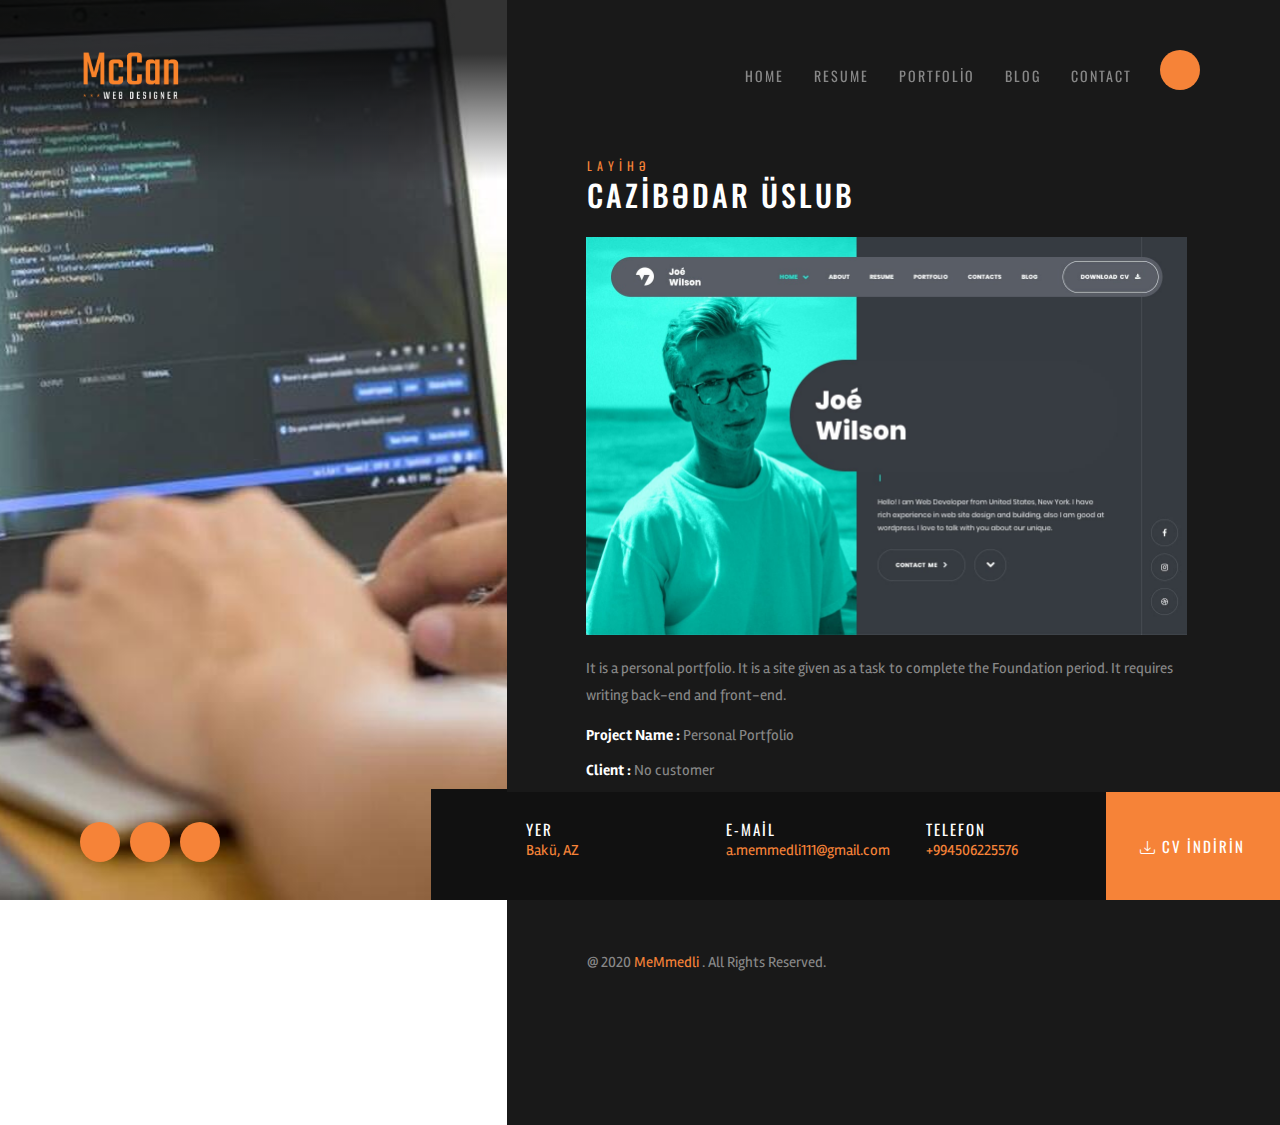
==== projects.html @ 63eaa3af "Personal Portfolio added" ====
<!DOCTYPE html>
<html lang="az">
<head>
    <meta charset="UTF-8">
    <meta http-equiv="X-UA-Compatible" content="IE=edge">
    <meta name="viewport" content="width=device-width, initial-scale=1.0">
    <link rel="preconnect" href="https://fonts.gstatic.com">
    <link href="https://fonts.googleapis.com/css2?family=Rambla:ital,wght@0,400;0,700;1,400;1,700&display=swap" rel="stylesheet">
    <link href="https://fonts.googleapis.com/css2?family=Oswald:wght@200;300;400;500;600;700&family=Rambla:ital,wght@0,400;0,700;1,400;1,700&display=swap" rel="stylesheet">
    <link rel="stylesheet" href="https://cdnjs.cloudflare.com/ajax/libs/font-awesome/5.15.3/css/all.min.css" integrity="sha512-iBBXm8fW90+nuLcSKlbmrPcLa0OT92xO1BIsZ+ywDWZCvqsWgccV3gFoRBv0z+8dLJgyAHIhR35VZc2oM/gI1w==" crossorigin="anonymous" referrerpolicy="no-referrer" />
    <link rel="stylesheet" href="https://cdn.jsdelivr.net/npm/bootstrap-icons@1.5.0/font/bootstrap-icons.css">
    <link rel="stylesheet" href="css/grid.css">
    <link rel="stylesheet" href="css/style.css">
    <title>Document</title>
</head>
<body>
    <div class="container-fluid">
        <!-- Header Start -->
        <header class="header d--grid p--fixed">   
            <div class="header__logo">
                <a href="index.html" class="header__logo__link">
                    <img class="header__logo__img" src="images/logo.png" alt="Logo">
                </a>
            </div>
            <!-- Menu -->
            <nav class="header__nav">
                <ul class="header__nav__list d--flex">
                    <li class="header__nav__list__item">
                        <a class="header__nav__list__item__link p--relative" href="index.html">Home</a>
                    </li>
                    <li class="header__nav__list__item">
                        <a class="header__nav__list__item__link p--relative" href="resume.html">Resume</a>
                    </li>
                    <li class="header__nav__list__item">
                        <a class="header__nav__list__item__link p--relative" href="portfolio.html">Portfolio</a>
                    </li>
                    <li class="header__nav__list__item">
                        <a class="header__nav__list__item__link p--relative" href="blog.html">Blog</a>
                    </li>
                    <li class="header__nav__list__item">
                        <a class="header__nav__list__item__link p--relative" href="contact.html">Contact</a>
                    </li>
                </ul>
            </nav>
        </header>
        <!-- Header End -->
        <div class="responsive__header">
            <nav class="responsive__header__nav">
                <ul class="responsive__header__nav__list">
                    <li class="responsive__header__nav__list__item">
                        <a class="responsive__header__nav__list__item__link activate p--relative" href="index.html">Home</a>
                    </li>
                    <li class="responsive__header__nav__list__item">
                        <a class="responsive__header__nav__list__item__link p--relative" href="resume.html">Resume</a>
                    </li>
                    <li class="responsive__header__nav__list__item">
                        <a class="responsive__header__nav__list__item__link p--relative" href="portfolio.html">Portfolio</a>
                    </li>
                    <li class="responsive__header__nav__list__item">
                        <a class="responsive__header__nav__list__item__link p--relative" href="blog.html">Blog</a>
                    </li>
                    <li class="responsive__header__nav__list__item">
                        <a class="responsive__header__nav__list__item__link p--relative" href="contact.html">Contact</a>
                    </li>
                </ul>
            </nav>
        </div>
        <!-- Toggle -->
        <div class="header__nav__toggle">
            <a href="#">
                <i class="fas fa-bars"></i>
            </a>
        </div>
        <!-- Menu Overlay -->
        <div class="menu-overlay"></div>
        <!-- Social Media -->
        <div class="socials p--fixed">
            <nav class="socials__menu">
                <ul class="socials__menu__list d--flex">
                    <li class="socials__menu__list__item">
                        <a href="https://www.facebook.com/" target="_blank" class="socials__menu__list__item__link">
                            <i class="fab fa-facebook-f"></i>
                        </a>
                    </li>
                    <li class="socials__menu__list__item">
                        <a href="https://twitter.com/" target="_blank" class="socials__menu__list__item__link">
                            <i class="fab fa-twitter"></i>
                        </a>
                    </li>
                    <li class="socials__menu__list__item">
                        <a href="https://www.instagram.com/" target="_blank" class="socials__menu__list__item__link">
                            <i class="fab fa-instagram"></i>
                        </a>
                    </li>
                </ul>
            </nav>
        </div> 
        <!-- Social Media End -->
        <div class="row">
            <div class="col-xl-4 col-sm-12 col-md-12 col-lg-4">
                <!-- Left Side Start -->
                <div class="left-side p--fixed">
                    <div class="left-side__bg__plan">
                        <div class="left-side__bg__plan__img p--absolute"></div>
                        <div class="left-side__bg__overlay p--absolute"></div>
                        <div class="left-side__bg__expand p--fixed">
                            <a href="#">
                                <i class="fas fa-expand"></i>
                            </a>
                        </div>
                    </div>
                </div>
                <!-- Left Side End -->
            </div>
            <div class="col-8 col-sm-12 col-md-12 col-lg-8">
                <!-- RIght Content -->
                <div class="right__content__wrap p--relative">
                    <!-- Portfolio Projects Start -->
                    <div class="project">
                        <h3 class="project__title__small">Layihə</h3>
                        <h2 class="project__title">Cazibədar üslub</h2>
                        <div class="project__content">
                            <div class="container">
                                <div class="project__box">
                                    <div class="project__box__item p--relative">
                                        <div class="project__box__item__image">
                                            <a href="#" class="project__box__item__image__link p--relative">
                                                <img src="images/dark-image.jpg" alt="Project1">
                                            </a>
                                        </div>
                                        <div class="project__box__item__body">
                                            <div class="project__box__item__body__content">
                                                <p class="project__box__item__body__content__desc">It is a personal portfolio. It is a site given as a task to complete the Foundation period. It requires writing back-end and front-end.</p>
                                                <div class="project__box__item__body__list">
                                                    <ul>
                                                        <li class="p--relative">
                                                            <strong>Project Name :</strong>
                                                            Personal Portfolio
                                                        </li>
                                                        <li class="p--relative">
                                                            <strong>Client :</strong>
                                                            No customer
                                                        </li>
                                                        <li class="p--relative">
                                                            <strong>Skills :</strong>
                                                            HTML, CSS, Javascript, PYTHON
                                                        </li>
                                                        <li class="p--relative">
                                                            <strong>Category :</strong>
                                                            Personal
                                                        </li>
                                                    </ul>
                                                </div>
                                            </div>
                                        </div>
                                    </div>
                                </div>
                            </div>
                        </div>
                    </div>
                    <!-- Portfolio Projects End -->
                    <!-- Copyright -->
                    <div class="copyright">
                        <p class="copyright__text">
                            @ 2020
                            <a href="index.html" class="copyright__link">MeMmedli</a>
                            . All Rights Reserved.
                        </p>
                    </div>
                    <!-- Copyright End -->
                </div>
            </div>
        </div>
        <!-- Two Menu -->
        <div class="two__menu__wrapper">
            <h3 class="two__menu__wrapper__title__small">Web Developer</h3>
            <h2 class="two__menu__wrapper__title">Araz Məmmədli</h2>
            <img class="two__menu__wrapper__img" src="images/about.png" alt="About">
            <p class="two__menu__wrapper__text">Hi, My name is Rory McCan. I am a Web Designer, and etiam accumsan scelerisque rhoncus. Nulla quis laoreet velit. Pelteqle quisu velleopha retra congue.</p>
            <a href="#" class="btn">Hire Me</a>
            <div class="seperator"></div>
            <h3 class="two__menu__wrapper__title__small">@arazmemmedli</h3>
            <h2 class="two__menu__wrapper__title">İnstagram</h2>
            <div class="two__menu__wrapper__content">
                <div class="two__menu__wrapper__content__item">
                    <a href="#">
                        <img src="images/01 (1).jpg" alt="Images01">
                    </a>
                    <a href="#">
                        <img src="images/02 (1).jpg" alt="Images02">
                    </a>
                    <a href="#">
                        <img src="images/03 (1).jpg" alt="Images03">
                    </a>
                    <a href="#">
                        <img src="images/04 (1).jpg" alt="Images04">
                    </a>
                    <a href="#">
                        <img src="images/06 (1).jpg" alt="Images05">
                    </a>
                    <a href="#">
                        <img src="images/06 (1).jpg" alt="Images06">
                    </a>
                </div>
            </div>
        </div>
        <!-- My Info -->
        <div class="my-info p--fixed">
            <div class="my-info__box d--flex">
                <div class="my-info__box__item">
                    <h6>Yer</h6>
                    <p>Bakü, AZ</p>
                </div>
                <div class="my-info__box__item">
                    <h6>E-Mail</h6>
                    <p>a.memmedli111@gmail.com</p>
                </div>
                <div class="my-info__box__item">
                    <h6>Telefon</h6>
                    <p>+994506225576</p>
                </div>
                <button type="submit" class="my-info__box__btn">
                    <span><i class="bi bi-download"></i></span>
                    CV İndirin
                </button>
            </div>
        </div>
        <!-- My Info End -->
    </div>
    <script src="js/app.js"></script>
</body>
</html>
---- css/grid.css ----
/*!
 * Bootstrap Grid v4.0.0 (https://getbootstrap.com)
 * Copyright 2011-2018 The Bootstrap Authors
 * Copyright 2011-2018 Twitter, Inc.
 * Licensed under MIT (https://github.com/twbs/bootstrap/blob/master/LICENSE)
 */
@-ms-viewport {
  width: device-width;
}

html {
  box-sizing: border-box;
  -ms-overflow-style: scrollbar;
}

*,
*::before,
*::after {
  box-sizing: inherit;
}

.container {
  width: 100%;
  padding-right: 15px;
  padding-left: 15px;
  margin-right: auto;
  margin-left: auto;
}

@media (min-width: 576px) {
  .container {
    max-width: 540px;
  }
}

@media (min-width: 768px) {
  .container {
    max-width: 720px;
  }
}

@media (min-width: 992px) {
  .container {
    max-width: 960px;
  }
}

@media (min-width: 1200px) {
  .container {
    max-width: 1140px;
  }
}

.container-fluid {
  width: 100%;
  padding-right: 15px;
  padding-left: 15px;
  margin-right: auto;
  margin-left: auto;
}

.row {
  display: -webkit-box;
  display: -ms-flexbox;
  display: flex;
  -ms-flex-wrap: wrap;
  flex-wrap: wrap;
  margin-right: -15px;
  margin-left: -15px;
}

.no-gutters {
  margin-right: 0;
  margin-left: 0;
}

.no-gutters > .col,
.no-gutters > [class*="col-"] {
  padding-right: 0;
  padding-left: 0;
}

.col-1, .col-2, .col-3, .col-4, .col-5, .col-6, .col-7, .col-8, .col-9, .col-10, .col-11, .col-12, .col,
.col-auto, .col-sm-1, .col-sm-2, .col-sm-3, .col-sm-4, .col-sm-5, .col-sm-6, .col-sm-7, .col-sm-8, .col-sm-9, .col-sm-10, .col-sm-11, .col-sm-12, .col-sm,
.col-sm-auto, .col-md-1, .col-md-2, .col-md-3, .col-md-4, .col-md-5, .col-md-6, .col-md-7, .col-md-8, .col-md-9, .col-md-10, .col-md-11, .col-md-12, .col-md,
.col-md-auto, .col-lg-1, .col-lg-2, .col-lg-3, .col-lg-4, .col-lg-5, .col-lg-6, .col-lg-7, .col-lg-8, .col-lg-9, .col-lg-10, .col-lg-11, .col-lg-12, .col-lg,
.col-lg-auto, .col-xl-1, .col-xl-2, .col-xl-3, .col-xl-4, .col-xl-5, .col-xl-6, .col-xl-7, .col-xl-8, .col-xl-9, .col-xl-10, .col-xl-11, .col-xl-12, .col-xl,
.col-xl-auto {
  position: relative;
  width: 100%;
  min-height: 1px;
  padding-right: 15px;
  padding-left: 15px;
}

.col {
  -ms-flex-preferred-size: 0;
  flex-basis: 0;
  -webkit-box-flex: 1;
  -ms-flex-positive: 1;
  flex-grow: 1;
  max-width: 100%;
}

.col-auto {
  -webkit-box-flex: 0;
  -ms-flex: 0 0 auto;
  flex: 0 0 auto;
  width: auto;
  max-width: none;
}

.col-1 {
  -webkit-box-flex: 0;
  -ms-flex: 0 0 8.333333%;
  flex: 0 0 8.333333%;
  max-width: 8.333333%;
}

.col-2 {
  -webkit-box-flex: 0;
  -ms-flex: 0 0 16.666667%;
  flex: 0 0 16.666667%;
  max-width: 16.666667%;
}

.col-3 {
  -webkit-box-flex: 0;
  -ms-flex: 0 0 25%;
  flex: 0 0 25%;
  max-width: 25%;
}

.col-4 {
  -webkit-box-flex: 0;
  -ms-flex: 0 0 33.333333%;
  flex: 0 0 33.333333%;
  max-width: 33.333333%;
}

.col-5 {
  -webkit-box-flex: 0;
  -ms-flex: 0 0 41.666667%;
  flex: 0 0 41.666667%;
  max-width: 41.666667%;
}

.col-6 {
  -webkit-box-flex: 0;
  -ms-flex: 0 0 50%;
  flex: 0 0 50%;
  max-width: 50%;
}

.col-7 {
  -webkit-box-flex: 0;
  -ms-flex: 0 0 58.333333%;
  flex: 0 0 58.333333%;
  max-width: 58.333333%;
}

.col-8 {
  -webkit-box-flex: 0;
  -ms-flex: 0 0 66.666667%;
  flex: 0 0 66.666667%;
  max-width: 66.666667%;
}

.col-9 {
  -webkit-box-flex: 0;
  -ms-flex: 0 0 75%;
  flex: 0 0 75%;
  max-width: 75%;
}

.col-10 {
  -webkit-box-flex: 0;
  -ms-flex: 0 0 83.333333%;
  flex: 0 0 83.333333%;
  max-width: 83.333333%;
}

.col-11 {
  -webkit-box-flex: 0;
  -ms-flex: 0 0 91.666667%;
  flex: 0 0 91.666667%;
  max-width: 91.666667%;
}

.col-12 {
  -webkit-box-flex: 0;
  -ms-flex: 0 0 100%;
  flex: 0 0 100%;
  max-width: 100%;
}

.order-first {
  -webkit-box-ordinal-group: 0;
  -ms-flex-order: -1;
  order: -1;
}

.order-last {
  -webkit-box-ordinal-group: 14;
  -ms-flex-order: 13;
  order: 13;
}

.order-0 {
  -webkit-box-ordinal-group: 1;
  -ms-flex-order: 0;
  order: 0;
}

.order-1 {
  -webkit-box-ordinal-group: 2;
  -ms-flex-order: 1;
  order: 1;
}

.order-2 {
  -webkit-box-ordinal-group: 3;
  -ms-flex-order: 2;
  order: 2;
}

.order-3 {
  -webkit-box-ordinal-group: 4;
  -ms-flex-order: 3;
  order: 3;
}

.order-4 {
  -webkit-box-ordinal-group: 5;
  -ms-flex-order: 4;
  order: 4;
}

.order-5 {
  -webkit-box-ordinal-group: 6;
  -ms-flex-order: 5;
  order: 5;
}

.order-6 {
  -webkit-box-ordinal-group: 7;
  -ms-flex-order: 6;
  order: 6;
}

.order-7 {
  -webkit-box-ordinal-group: 8;
  -ms-flex-order: 7;
  order: 7;
}

.order-8 {
  -webkit-box-ordinal-group: 9;
  -ms-flex-order: 8;
  order: 8;
}

.order-9 {
  -webkit-box-ordinal-group: 10;
  -ms-flex-order: 9;
  order: 9;
}

.order-10 {
  -webkit-box-ordinal-group: 11;
  -ms-flex-order: 10;
  order: 10;
}

.order-11 {
  -webkit-box-ordinal-group: 12;
  -ms-flex-order: 11;
  order: 11;
}

.order-12 {
  -webkit-box-ordinal-group: 13;
  -ms-flex-order: 12;
  order: 12;
}

.offset-1 {
  margin-left: 8.333333%;
}

.offset-2 {
  margin-left: 16.666667%;
}

.offset-3 {
  margin-left: 25%;
}

.offset-4 {
  margin-left: 33.333333%;
}

.offset-5 {
  margin-left: 41.666667%;
}

.offset-6 {
  margin-left: 50%;
}

.offset-7 {
  margin-left: 58.333333%;
}

.offset-8 {
  margin-left: 66.666667%;
}

.offset-9 {
  margin-left: 75%;
}

.offset-10 {
  margin-left: 83.333333%;
}

.offset-11 {
  margin-left: 91.666667%;
}

@media (min-width: 576px) {
  .col-sm {
    -ms-flex-preferred-size: 0;
    flex-basis: 0;
    -webkit-box-flex: 1;
    -ms-flex-positive: 1;
    flex-grow: 1;
    max-width: 100%;
  }
  .col-sm-auto {
    -webkit-box-flex: 0;
    -ms-flex: 0 0 auto;
    flex: 0 0 auto;
    width: auto;
    max-width: none;
  }
  .col-sm-1 {
    -webkit-box-flex: 0;
    -ms-flex: 0 0 8.333333%;
    flex: 0 0 8.333333%;
    max-width: 8.333333%;
  }
  .col-sm-2 {
    -webkit-box-flex: 0;
    -ms-flex: 0 0 16.666667%;
    flex: 0 0 16.666667%;
    max-width: 16.666667%;
  }
  .col-sm-3 {
    -webkit-box-flex: 0;
    -ms-flex: 0 0 25%;
    flex: 0 0 25%;
    max-width: 25%;
  }
  .col-sm-4 {
    -webkit-box-flex: 0;
    -ms-flex: 0 0 33.333333%;
    flex: 0 0 33.333333%;
    max-width: 33.333333%;
  }
  .col-sm-5 {
    -webkit-box-flex: 0;
    -ms-flex: 0 0 41.666667%;
    flex: 0 0 41.666667%;
    max-width: 41.666667%;
  }
  .col-sm-6 {
    -webkit-box-flex: 0;
    -ms-flex: 0 0 50%;
    flex: 0 0 50%;
    max-width: 50%;
  }
  .col-sm-7 {
    -webkit-box-flex: 0;
    -ms-flex: 0 0 58.333333%;
    flex: 0 0 58.333333%;
    max-width: 58.333333%;
  }
  .col-sm-8 {
    -webkit-box-flex: 0;
    -ms-flex: 0 0 66.666667%;
    flex: 0 0 66.666667%;
    max-width: 66.666667%;
  }
  .col-sm-9 {
    -webkit-box-flex: 0;
    -ms-flex: 0 0 75%;
    flex: 0 0 75%;
    max-width: 75%;
  }
  .col-sm-10 {
    -webkit-box-flex: 0;
    -ms-flex: 0 0 83.333333%;
    flex: 0 0 83.333333%;
    max-width: 83.333333%;
  }
  .col-sm-11 {
    -webkit-box-flex: 0;
    -ms-flex: 0 0 91.666667%;
    flex: 0 0 91.666667%;
    max-width: 91.666667%;
  }
  .col-sm-12 {
    -webkit-box-flex: 0;
    -ms-flex: 0 0 100%;
    flex: 0 0 100%;
    max-width: 100%;
  }
  .order-sm-first {
    -webkit-box-ordinal-group: 0;
    -ms-flex-order: -1;
    order: -1;
  }
  .order-sm-last {
    -webkit-box-ordinal-group: 14;
    -ms-flex-order: 13;
    order: 13;
  }
  .order-sm-0 {
    -webkit-box-ordinal-group: 1;
    -ms-flex-order: 0;
    order: 0;
  }
  .order-sm-1 {
    -webkit-box-ordinal-group: 2;
    -ms-flex-order: 1;
    order: 1;
  }
  .order-sm-2 {
    -webkit-box-ordinal-group: 3;
    -ms-flex-order: 2;
    order: 2;
  }
  .order-sm-3 {
    -webkit-box-ordinal-group: 4;
    -ms-flex-order: 3;
    order: 3;
  }
  .order-sm-4 {
    -webkit-box-ordinal-group: 5;
    -ms-flex-order: 4;
    order: 4;
  }
  .order-sm-5 {
    -webkit-box-ordinal-group: 6;
    -ms-flex-order: 5;
    order: 5;
  }
  .order-sm-6 {
    -webkit-box-ordinal-group: 7;
    -ms-flex-order: 6;
    order: 6;
  }
  .order-sm-7 {
    -webkit-box-ordinal-group: 8;
    -ms-flex-order: 7;
    order: 7;
  }
  .order-sm-8 {
    -webkit-box-ordinal-group: 9;
    -ms-flex-order: 8;
    order: 8;
  }
  .order-sm-9 {
    -webkit-box-ordinal-group: 10;
    -ms-flex-order: 9;
    order: 9;
  }
  .order-sm-10 {
    -webkit-box-ordinal-group: 11;
    -ms-flex-order: 10;
    order: 10;
  }
  .order-sm-11 {
    -webkit-box-ordinal-group: 12;
    -ms-flex-order: 11;
    order: 11;
  }
  .order-sm-12 {
    -webkit-box-ordinal-group: 13;
    -ms-flex-order: 12;
    order: 12;
  }
  .offset-sm-0 {
    margin-left: 0;
  }
  .offset-sm-1 {
    margin-left: 8.333333%;
  }
  .offset-sm-2 {
    margin-left: 16.666667%;
  }
  .offset-sm-3 {
    margin-left: 25%;
  }
  .offset-sm-4 {
    margin-left: 33.333333%;
  }
  .offset-sm-5 {
    margin-left: 41.666667%;
  }
  .offset-sm-6 {
    margin-left: 50%;
  }
  .offset-sm-7 {
    margin-left: 58.333333%;
  }
  .offset-sm-8 {
    margin-left: 66.666667%;
  }
  .offset-sm-9 {
    margin-left: 75%;
  }
  .offset-sm-10 {
    margin-left: 83.333333%;
  }
  .offset-sm-11 {
    margin-left: 91.666667%;
  }
}

@media (min-width: 768px) {
  .col-md {
    -ms-flex-preferred-size: 0;
    flex-basis: 0;
    -webkit-box-flex: 1;
    -ms-flex-positive: 1;
    flex-grow: 1;
    max-width: 100%;
  }
  .col-md-auto {
    -webkit-box-flex: 0;
    -ms-flex: 0 0 auto;
    flex: 0 0 auto;
    width: auto;
    max-width: none;
  }
  .col-md-1 {
    -webkit-box-flex: 0;
    -ms-flex: 0 0 8.333333%;
    flex: 0 0 8.333333%;
    max-width: 8.333333%;
  }
  .col-md-2 {
    -webkit-box-flex: 0;
    -ms-flex: 0 0 16.666667%;
    flex: 0 0 16.666667%;
    max-width: 16.666667%;
  }
  .col-md-3 {
    -webkit-box-flex: 0;
    -ms-flex: 0 0 25%;
    flex: 0 0 25%;
    max-width: 25%;
  }
  .col-md-4 {
    -webkit-box-flex: 0;
    -ms-flex: 0 0 33.333333%;
    flex: 0 0 33.333333%;
    max-width: 33.333333%;
  }
  .col-md-5 {
    -webkit-box-flex: 0;
    -ms-flex: 0 0 41.666667%;
    flex: 0 0 41.666667%;
    max-width: 41.666667%;
  }
  .col-md-6 {
    -webkit-box-flex: 0;
    -ms-flex: 0 0 50%;
    flex: 0 0 50%;
    max-width: 50%;
  }
  .col-md-7 {
    -webkit-box-flex: 0;
    -ms-flex: 0 0 58.333333%;
    flex: 0 0 58.333333%;
    max-width: 58.333333%;
  }
  .col-md-8 {
    -webkit-box-flex: 0;
    -ms-flex: 0 0 66.666667%;
    flex: 0 0 66.666667%;
    max-width: 66.666667%;
  }
  .col-md-9 {
    -webkit-box-flex: 0;
    -ms-flex: 0 0 75%;
    flex: 0 0 75%;
    max-width: 75%;
  }
  .col-md-10 {
    -webkit-box-flex: 0;
    -ms-flex: 0 0 83.333333%;
    flex: 0 0 83.333333%;
    max-width: 83.333333%;
  }
  .col-md-11 {
    -webkit-box-flex: 0;
    -ms-flex: 0 0 91.666667%;
    flex: 0 0 91.666667%;
    max-width: 91.666667%;
  }
  .col-md-12 {
    -webkit-box-flex: 0;
    -ms-flex: 0 0 100%;
    flex: 0 0 100%;
    max-width: 100%;
  }
  .order-md-first {
    -webkit-box-ordinal-group: 0;
    -ms-flex-order: -1;
    order: -1;
  }
  .order-md-last {
    -webkit-box-ordinal-group: 14;
    -ms-flex-order: 13;
    order: 13;
  }
  .order-md-0 {
    -webkit-box-ordinal-group: 1;
    -ms-flex-order: 0;
    order: 0;
  }
  .order-md-1 {
    -webkit-box-ordinal-group: 2;
    -ms-flex-order: 1;
    order: 1;
  }
  .order-md-2 {
    -webkit-box-ordinal-group: 3;
    -ms-flex-order: 2;
    order: 2;
  }
  .order-md-3 {
    -webkit-box-ordinal-group: 4;
    -ms-flex-order: 3;
    order: 3;
  }
  .order-md-4 {
    -webkit-box-ordinal-group: 5;
    -ms-flex-order: 4;
    order: 4;
  }
  .order-md-5 {
    -webkit-box-ordinal-group: 6;
    -ms-flex-order: 5;
    order: 5;
  }
  .order-md-6 {
    -webkit-box-ordinal-group: 7;
    -ms-flex-order: 6;
    order: 6;
  }
  .order-md-7 {
    -webkit-box-ordinal-group: 8;
    -ms-flex-order: 7;
    order: 7;
  }
  .order-md-8 {
    -webkit-box-ordinal-group: 9;
    -ms-flex-order: 8;
    order: 8;
  }
  .order-md-9 {
    -webkit-box-ordinal-group: 10;
    -ms-flex-order: 9;
    order: 9;
  }
  .order-md-10 {
    -webkit-box-ordinal-group: 11;
    -ms-flex-order: 10;
    order: 10;
  }
  .order-md-11 {
    -webkit-box-ordinal-group: 12;
    -ms-flex-order: 11;
    order: 11;
  }
  .order-md-12 {
    -webkit-box-ordinal-group: 13;
    -ms-flex-order: 12;
    order: 12;
  }
  .offset-md-0 {
    margin-left: 0;
  }
  .offset-md-1 {
    margin-left: 8.333333%;
  }
  .offset-md-2 {
    margin-left: 16.666667%;
  }
  .offset-md-3 {
    margin-left: 25%;
  }
  .offset-md-4 {
    margin-left: 33.333333%;
  }
  .offset-md-5 {
    margin-left: 41.666667%;
  }
  .offset-md-6 {
    margin-left: 50%;
  }
  .offset-md-7 {
    margin-left: 58.333333%;
  }
  .offset-md-8 {
    margin-left: 66.666667%;
  }
  .offset-md-9 {
    margin-left: 75%;
  }
  .offset-md-10 {
    margin-left: 83.333333%;
  }
  .offset-md-11 {
    margin-left: 91.666667%;
  }
}

@media (min-width: 992px) {
  .col-lg {
    -ms-flex-preferred-size: 0;
    flex-basis: 0;
    -webkit-box-flex: 1;
    -ms-flex-positive: 1;
    flex-grow: 1;
    max-width: 100%;
  }
  .col-lg-auto {
    -webkit-box-flex: 0;
    -ms-flex: 0 0 auto;
    flex: 0 0 auto;
    width: auto;
    max-width: none;
  }
  .col-lg-1 {
    -webkit-box-flex: 0;
    -ms-flex: 0 0 8.333333%;
    flex: 0 0 8.333333%;
    max-width: 8.333333%;
  }
  .col-lg-2 {
    -webkit-box-flex: 0;
    -ms-flex: 0 0 16.666667%;
    flex: 0 0 16.666667%;
    max-width: 16.666667%;
  }
  .col-lg-3 {
    -webkit-box-flex: 0;
    -ms-flex: 0 0 25%;
    flex: 0 0 25%;
    max-width: 25%;
  }
  .col-lg-4 {
    -webkit-box-flex: 0;
    -ms-flex: 0 0 33.333333%;
    flex: 0 0 33.333333%;
    max-width: 33.333333%;
  }
  .col-lg-5 {
    -webkit-box-flex: 0;
    -ms-flex: 0 0 41.666667%;
    flex: 0 0 41.666667%;
    max-width: 41.666667%;
  }
  .col-lg-6 {
    -webkit-box-flex: 0;
    -ms-flex: 0 0 50%;
    flex: 0 0 50%;
    max-width: 50%;
  }
  .col-lg-7 {
    -webkit-box-flex: 0;
    -ms-flex: 0 0 58.333333%;
    flex: 0 0 58.333333%;
    max-width: 58.333333%;
  }
  .col-lg-8 {
    -webkit-box-flex: 0;
    -ms-flex: 0 0 66.666667%;
    flex: 0 0 66.666667%;
    max-width: 66.666667%;
  }
  .col-lg-9 {
    -webkit-box-flex: 0;
    -ms-flex: 0 0 75%;
    flex: 0 0 75%;
    max-width: 75%;
  }
  .col-lg-10 {
    -webkit-box-flex: 0;
    -ms-flex: 0 0 83.333333%;
    flex: 0 0 83.333333%;
    max-width: 83.333333%;
  }
  .col-lg-11 {
    -webkit-box-flex: 0;
    -ms-flex: 0 0 91.666667%;
    flex: 0 0 91.666667%;
    max-width: 91.666667%;
  }
  .col-lg-12 {
    -webkit-box-flex: 0;
    -ms-flex: 0 0 100%;
    flex: 0 0 100%;
    max-width: 100%;
  }
  .order-lg-first {
    -webkit-box-ordinal-group: 0;
    -ms-flex-order: -1;
    order: -1;
  }
  .order-lg-last {
    -webkit-box-ordinal-group: 14;
    -ms-flex-order: 13;
    order: 13;
  }
  .order-lg-0 {
    -webkit-box-ordinal-group: 1;
    -ms-flex-order: 0;
    order: 0;
  }
  .order-lg-1 {
    -webkit-box-ordinal-group: 2;
    -ms-flex-order: 1;
    order: 1;
  }
  .order-lg-2 {
    -webkit-box-ordinal-group: 3;
    -ms-flex-order: 2;
    order: 2;
  }
  .order-lg-3 {
    -webkit-box-ordinal-group: 4;
    -ms-flex-order: 3;
    order: 3;
  }
  .order-lg-4 {
    -webkit-box-ordinal-group: 5;
    -ms-flex-order: 4;
    order: 4;
  }
  .order-lg-5 {
    -webkit-box-ordinal-group: 6;
    -ms-flex-order: 5;
    order: 5;
  }
  .order-lg-6 {
    -webkit-box-ordinal-group: 7;
    -ms-flex-order: 6;
    order: 6;
  }
  .order-lg-7 {
    -webkit-box-ordinal-group: 8;
    -ms-flex-order: 7;
    order: 7;
  }
  .order-lg-8 {
    -webkit-box-ordinal-group: 9;
    -ms-flex-order: 8;
    order: 8;
  }
  .order-lg-9 {
    -webkit-box-ordinal-group: 10;
    -ms-flex-order: 9;
    order: 9;
  }
  .order-lg-10 {
    -webkit-box-ordinal-group: 11;
    -ms-flex-order: 10;
    order: 10;
  }
  .order-lg-11 {
    -webkit-box-ordinal-group: 12;
    -ms-flex-order: 11;
    order: 11;
  }
  .order-lg-12 {
    -webkit-box-ordinal-group: 13;
    -ms-flex-order: 12;
    order: 12;
  }
  .offset-lg-0 {
    margin-left: 0;
  }
  .offset-lg-1 {
    margin-left: 8.333333%;
  }
  .offset-lg-2 {
    margin-left: 16.666667%;
  }
  .offset-lg-3 {
    margin-left: 25%;
  }
  .offset-lg-4 {
    margin-left: 33.333333%;
  }
  .offset-lg-5 {
    margin-left: 41.666667%;
  }
  .offset-lg-6 {
    margin-left: 50%;
  }
  .offset-lg-7 {
    margin-left: 58.333333%;
  }
  .offset-lg-8 {
    margin-left: 66.666667%;
  }
  .offset-lg-9 {
    margin-left: 75%;
  }
  .offset-lg-10 {
    margin-left: 83.333333%;
  }
  .offset-lg-11 {
    margin-left: 91.666667%;
  }
}

@media (min-width: 1200px) {
  .col-xl {
    -ms-flex-preferred-size: 0;
    flex-basis: 0;
    -webkit-box-flex: 1;
    -ms-flex-positive: 1;
    flex-grow: 1;
    max-width: 100%;
  }
  .col-xl-auto {
    -webkit-box-flex: 0;
    -ms-flex: 0 0 auto;
    flex: 0 0 auto;
    width: auto;
    max-width: none;
  }
  .col-xl-1 {
    -webkit-box-flex: 0;
    -ms-flex: 0 0 8.333333%;
    flex: 0 0 8.333333%;
    max-width: 8.333333%;
  }
  .col-xl-2 {
    -webkit-box-flex: 0;
    -ms-flex: 0 0 16.666667%;
    flex: 0 0 16.666667%;
    max-width: 16.666667%;
  }
  .col-xl-3 {
    -webkit-box-flex: 0;
    -ms-flex: 0 0 25%;
    flex: 0 0 25%;
    max-width: 25%;
  }
  .col-xl-4 {
    -webkit-box-flex: 0;
    -ms-flex: 0 0 33.333333%;
    flex: 0 0 33.333333%;
    max-width: 33.333333%;
  }
  .col-xl-5 {
    -webkit-box-flex: 0;
    -ms-flex: 0 0 41.666667%;
    flex: 0 0 41.666667%;
    max-width: 41.666667%;
  }
  .col-xl-6 {
    -webkit-box-flex: 0;
    -ms-flex: 0 0 50%;
    flex: 0 0 50%;
    max-width: 50%;
  }
  .col-xl-7 {
    -webkit-box-flex: 0;
    -ms-flex: 0 0 58.333333%;
    flex: 0 0 58.333333%;
    max-width: 58.333333%;
  }
  .col-xl-8 {
    -webkit-box-flex: 0;
    -ms-flex: 0 0 66.666667%;
    flex: 0 0 66.666667%;
    max-width: 66.666667%;
  }
  .col-xl-9 {
    -webkit-box-flex: 0;
    -ms-flex: 0 0 75%;
    flex: 0 0 75%;
    max-width: 75%;
  }
  .col-xl-10 {
    -webkit-box-flex: 0;
    -ms-flex: 0 0 83.333333%;
    flex: 0 0 83.333333%;
    max-width: 83.333333%;
  }
  .col-xl-11 {
    -webkit-box-flex: 0;
    -ms-flex: 0 0 91.666667%;
    flex: 0 0 91.666667%;
    max-width: 91.666667%;
  }
  .col-xl-12 {
    -webkit-box-flex: 0;
    -ms-flex: 0 0 100%;
    flex: 0 0 100%;
    max-width: 100%;
  }
  .order-xl-first {
    -webkit-box-ordinal-group: 0;
    -ms-flex-order: -1;
    order: -1;
  }
  .order-xl-last {
    -webkit-box-ordinal-group: 14;
    -ms-flex-order: 13;
    order: 13;
  }
  .order-xl-0 {
    -webkit-box-ordinal-group: 1;
    -ms-flex-order: 0;
    order: 0;
  }
  .order-xl-1 {
    -webkit-box-ordinal-group: 2;
    -ms-flex-order: 1;
    order: 1;
  }
  .order-xl-2 {
    -webkit-box-ordinal-group: 3;
    -ms-flex-order: 2;
    order: 2;
  }
  .order-xl-3 {
    -webkit-box-ordinal-group: 4;
    -ms-flex-order: 3;
    order: 3;
  }
  .order-xl-4 {
    -webkit-box-ordinal-group: 5;
    -ms-flex-order: 4;
    order: 4;
  }
  .order-xl-5 {
    -webkit-box-ordinal-group: 6;
    -ms-flex-order: 5;
    order: 5;
  }
  .order-xl-6 {
    -webkit-box-ordinal-group: 7;
    -ms-flex-order: 6;
    order: 6;
  }
  .order-xl-7 {
    -webkit-box-ordinal-group: 8;
    -ms-flex-order: 7;
    order: 7;
  }
  .order-xl-8 {
    -webkit-box-ordinal-group: 9;
    -ms-flex-order: 8;
    order: 8;
  }
  .order-xl-9 {
    -webkit-box-ordinal-group: 10;
    -ms-flex-order: 9;
    order: 9;
  }
  .order-xl-10 {
    -webkit-box-ordinal-group: 11;
    -ms-flex-order: 10;
    order: 10;
  }
  .order-xl-11 {
    -webkit-box-ordinal-group: 12;
    -ms-flex-order: 11;
    order: 11;
  }
  .order-xl-12 {
    -webkit-box-ordinal-group: 13;
    -ms-flex-order: 12;
    order: 12;
  }
  .offset-xl-0 {
    margin-left: 0;
  }
  .offset-xl-1 {
    margin-left: 8.333333%;
  }
  .offset-xl-2 {
    margin-left: 16.666667%;
  }
  .offset-xl-3 {
    margin-left: 25%;
  }
  .offset-xl-4 {
    margin-left: 33.333333%;
  }
  .offset-xl-5 {
    margin-left: 41.666667%;
  }
  .offset-xl-6 {
    margin-left: 50%;
  }
  .offset-xl-7 {
    margin-left: 58.333333%;
  }
  .offset-xl-8 {
    margin-left: 66.666667%;
  }
  .offset-xl-9 {
    margin-left: 75%;
  }
  .offset-xl-10 {
    margin-left: 83.333333%;
  }
  .offset-xl-11 {
    margin-left: 91.666667%;
  }
}

.d-none {
  display: none !important;
}

.d-inline {
  display: inline !important;
}

.d-inline-block {
  display: inline-block !important;
}

.d-block {
  display: block !important;
}

.d-table {
  display: table !important;
}

.d-table-row {
  display: table-row !important;
}

.d-table-cell {
  display: table-cell !important;
}

.d-flex {
  display: -webkit-box !important;
  display: -ms-flexbox !important;
  display: flex !important;
}

.d-inline-flex {
  display: -webkit-inline-box !important;
  display: -ms-inline-flexbox !important;
  display: inline-flex !important;
}

@media (min-width: 576px) {
  .d-sm-none {
    display: none !important;
  }
  .d-sm-inline {
    display: inline !important;
  }
  .d-sm-inline-block {
    display: inline-block !important;
  }
  .d-sm-block {
    display: block !important;
  }
  .d-sm-table {
    display: table !important;
  }
  .d-sm-table-row {
    display: table-row !important;
  }
  .d-sm-table-cell {
    display: table-cell !important;
  }
  .d-sm-flex {
    display: -webkit-box !important;
    display: -ms-flexbox !important;
    display: flex !important;
  }
  .d-sm-inline-flex {
    display: -webkit-inline-box !important;
    display: -ms-inline-flexbox !important;
    display: inline-flex !important;
  }
}

@media (min-width: 768px) {
  .d-md-none {
    display: none !important;
  }
  .d-md-inline {
    display: inline !important;
  }
  .d-md-inline-block {
    display: inline-block !important;
  }
  .d-md-block {
    display: block !important;
  }
  .d-md-table {
    display: table !important;
  }
  .d-md-table-row {
    display: table-row !important;
  }
  .d-md-table-cell {
    display: table-cell !important;
  }
  .d-md-flex {
    display: -webkit-box !important;
    display: -ms-flexbox !important;
    display: flex !important;
  }
  .d-md-inline-flex {
    display: -webkit-inline-box !important;
    display: -ms-inline-flexbox !important;
    display: inline-flex !important;
  }
}

@media (min-width: 992px) {
  .d-lg-none {
    display: none !important;
  }
  .d-lg-inline {
    display: inline !important;
  }
  .d-lg-inline-block {
    display: inline-block !important;
  }
  .d-lg-block {
    display: block !important;
  }
  .d-lg-table {
    display: table !important;
  }
  .d-lg-table-row {
    display: table-row !important;
  }
  .d-lg-table-cell {
    display: table-cell !important;
  }
  .d-lg-flex {
    display: -webkit-box !important;
    display: -ms-flexbox !important;
    display: flex !important;
  }
  .d-lg-inline-flex {
    display: -webkit-inline-box !important;
    display: -ms-inline-flexbox !important;
    display: inline-flex !important;
  }
}

@media (min-width: 1200px) {
  .d-xl-none {
    display: none !important;
  }
  .d-xl-inline {
    display: inline !important;
  }
  .d-xl-inline-block {
    display: inline-block !important;
  }
  .d-xl-block {
    display: block !important;
  }
  .d-xl-table {
    display: table !important;
  }
  .d-xl-table-row {
    display: table-row !important;
  }
  .d-xl-table-cell {
    display: table-cell !important;
  }
  .d-xl-flex {
    display: -webkit-box !important;
    display: -ms-flexbox !important;
    display: flex !important;
  }
  .d-xl-inline-flex {
    display: -webkit-inline-box !important;
    display: -ms-inline-flexbox !important;
    display: inline-flex !important;
  }
}

@media print {
  .d-print-none {
    display: none !important;
  }
  .d-print-inline {
    display: inline !important;
  }
  .d-print-inline-block {
    display: inline-block !important;
  }
  .d-print-block {
    display: block !important;
  }
  .d-print-table {
    display: table !important;
  }
  .d-print-table-row {
    display: table-row !important;
  }
  .d-print-table-cell {
    display: table-cell !important;
  }
  .d-print-flex {
    display: -webkit-box !important;
    display: -ms-flexbox !important;
    display: flex !important;
  }
  .d-print-inline-flex {
    display: -webkit-inline-box !important;
    display: -ms-inline-flexbox !important;
    display: inline-flex !important;
  }
}

.flex-row {
  -webkit-box-orient: horizontal !important;
  -webkit-box-direction: normal !important;
  -ms-flex-direction: row !important;
  flex-direction: row !important;
}

.flex-column {
  -webkit-box-orient: vertical !important;
  -webkit-box-direction: normal !important;
  -ms-flex-direction: column !important;
  flex-direction: column !important;
}

.flex-row-reverse {
  -webkit-box-orient: horizontal !important;
  -webkit-box-direction: reverse !important;
  -ms-flex-direction: row-reverse !important;
  flex-direction: row-reverse !important;
}

.flex-column-reverse {
  -webkit-box-orient: vertical !important;
  -webkit-box-direction: reverse !important;
  -ms-flex-direction: column-reverse !important;
  flex-direction: column-reverse !important;
}

.flex-wrap {
  -ms-flex-wrap: wrap !important;
  flex-wrap: wrap !important;
}

.flex-nowrap {
  -ms-flex-wrap: nowrap !important;
  flex-wrap: nowrap !important;
}

.flex-wrap-reverse {
  -ms-flex-wrap: wrap-reverse !important;
  flex-wrap: wrap-reverse !important;
}

.justify-content-start {
  -webkit-box-pack: start !important;
  -ms-flex-pack: start !important;
  justify-content: flex-start !important;
}

.justify-content-end {
  -webkit-box-pack: end !important;
  -ms-flex-pack: end !important;
  justify-content: flex-end !important;
}

.justify-content-center {
  -webkit-box-pack: center !important;
  -ms-flex-pack: center !important;
  justify-content: center !important;
}

.justify-content-between {
  -webkit-box-pack: justify !important;
  -ms-flex-pack: justify !important;
  justify-content: space-between !important;
}

.justify-content-around {
  -ms-flex-pack: distribute !important;
  justify-content: space-around !important;
}

.align-items-start {
  -webkit-box-align: start !important;
  -ms-flex-align: start !important;
  align-items: flex-start !important;
}

.align-items-end {
  -webkit-box-align: end !important;
  -ms-flex-align: end !important;
  align-items: flex-end !important;
}

.align-items-center {
  -webkit-box-align: center !important;
  -ms-flex-align: center !important;
  align-items: center !important;
}

.align-items-baseline {
  -webkit-box-align: baseline !important;
  -ms-flex-align: baseline !important;
  align-items: baseline !important;
}

.align-items-stretch {
  -webkit-box-align: stretch !important;
  -ms-flex-align: stretch !important;
  align-items: stretch !important;
}

.align-content-start {
  -ms-flex-line-pack: start !important;
  align-content: flex-start !important;
}

.align-content-end {
  -ms-flex-line-pack: end !important;
  align-content: flex-end !important;
}

.align-content-center {
  -ms-flex-line-pack: center !important;
  align-content: center !important;
}

.align-content-between {
  -ms-flex-line-pack: justify !important;
  align-content: space-between !important;
}

.align-content-around {
  -ms-flex-line-pack: distribute !important;
  align-content: space-around !important;
}

.align-content-stretch {
  -ms-flex-line-pack: stretch !important;
  align-content: stretch !important;
}

.align-self-auto {
  -ms-flex-item-align: auto !important;
  align-self: auto !important;
}

.align-self-start {
  -ms-flex-item-align: start !important;
  align-self: flex-start !important;
}

.align-self-end {
  -ms-flex-item-align: end !important;
  align-self: flex-end !important;
}

.align-self-center {
  -ms-flex-item-align: center !important;
  align-self: center !important;
}

.align-self-baseline {
  -ms-flex-item-align: baseline !important;
  align-self: baseline !important;
}

.align-self-stretch {
  -ms-flex-item-align: stretch !important;
  align-self: stretch !important;
}

@media (min-width: 576px) {
  .flex-sm-row {
    -webkit-box-orient: horizontal !important;
    -webkit-box-direction: normal !important;
    -ms-flex-direction: row !important;
    flex-direction: row !important;
  }
  .flex-sm-column {
    -webkit-box-orient: vertical !important;
    -webkit-box-direction: normal !important;
    -ms-flex-direction: column !important;
    flex-direction: column !important;
  }
  .flex-sm-row-reverse {
    -webkit-box-orient: horizontal !important;
    -webkit-box-direction: reverse !important;
    -ms-flex-direction: row-reverse !important;
    flex-direction: row-reverse !important;
  }
  .flex-sm-column-reverse {
    -webkit-box-orient: vertical !important;
    -webkit-box-direction: reverse !important;
    -ms-flex-direction: column-reverse !important;
    flex-direction: column-reverse !important;
  }
  .flex-sm-wrap {
    -ms-flex-wrap: wrap !important;
    flex-wrap: wrap !important;
  }
  .flex-sm-nowrap {
    -ms-flex-wrap: nowrap !important;
    flex-wrap: nowrap !important;
  }
  .flex-sm-wrap-reverse {
    -ms-flex-wrap: wrap-reverse !important;
    flex-wrap: wrap-reverse !important;
  }
  .justify-content-sm-start {
    -webkit-box-pack: start !important;
    -ms-flex-pack: start !important;
    justify-content: flex-start !important;
  }
  .justify-content-sm-end {
    -webkit-box-pack: end !important;
    -ms-flex-pack: end !important;
    justify-content: flex-end !important;
  }
  .justify-content-sm-center {
    -webkit-box-pack: center !important;
    -ms-flex-pack: center !important;
    justify-content: center !important;
  }
  .justify-content-sm-between {
    -webkit-box-pack: justify !important;
    -ms-flex-pack: justify !important;
    justify-content: space-between !important;
  }
  .justify-content-sm-around {
    -ms-flex-pack: distribute !important;
    justify-content: space-around !important;
  }
  .align-items-sm-start {
    -webkit-box-align: start !important;
    -ms-flex-align: start !important;
    align-items: flex-start !important;
  }
  .align-items-sm-end {
    -webkit-box-align: end !important;
    -ms-flex-align: end !important;
    align-items: flex-end !important;
  }
  .align-items-sm-center {
    -webkit-box-align: center !important;
    -ms-flex-align: center !important;
    align-items: center !important;
  }
  .align-items-sm-baseline {
    -webkit-box-align: baseline !important;
    -ms-flex-align: baseline !important;
    align-items: baseline !important;
  }
  .align-items-sm-stretch {
    -webkit-box-align: stretch !important;
    -ms-flex-align: stretch !important;
    align-items: stretch !important;
  }
  .align-content-sm-start {
    -ms-flex-line-pack: start !important;
    align-content: flex-start !important;
  }
  .align-content-sm-end {
    -ms-flex-line-pack: end !important;
    align-content: flex-end !important;
  }
  .align-content-sm-center {
    -ms-flex-line-pack: center !important;
    align-content: center !important;
  }
  .align-content-sm-between {
    -ms-flex-line-pack: justify !important;
    align-content: space-between !important;
  }
  .align-content-sm-around {
    -ms-flex-line-pack: distribute !important;
    align-content: space-around !important;
  }
  .align-content-sm-stretch {
    -ms-flex-line-pack: stretch !important;
    align-content: stretch !important;
  }
  .align-self-sm-auto {
    -ms-flex-item-align: auto !important;
    align-self: auto !important;
  }
  .align-self-sm-start {
    -ms-flex-item-align: start !important;
    align-self: flex-start !important;
  }
  .align-self-sm-end {
    -ms-flex-item-align: end !important;
    align-self: flex-end !important;
  }
  .align-self-sm-center {
    -ms-flex-item-align: center !important;
    align-self: center !important;
  }
  .align-self-sm-baseline {
    -ms-flex-item-align: baseline !important;
    align-self: baseline !important;
  }
  .align-self-sm-stretch {
    -ms-flex-item-align: stretch !important;
    align-self: stretch !important;
  }
}

@media (min-width: 768px) {
  .flex-md-row {
    -webkit-box-orient: horizontal !important;
    -webkit-box-direction: normal !important;
    -ms-flex-direction: row !important;
    flex-direction: row !important;
  }
  .flex-md-column {
    -webkit-box-orient: vertical !important;
    -webkit-box-direction: normal !important;
    -ms-flex-direction: column !important;
    flex-direction: column !important;
  }
  .flex-md-row-reverse {
    -webkit-box-orient: horizontal !important;
    -webkit-box-direction: reverse !important;
    -ms-flex-direction: row-reverse !important;
    flex-direction: row-reverse !important;
  }
  .flex-md-column-reverse {
    -webkit-box-orient: vertical !important;
    -webkit-box-direction: reverse !important;
    -ms-flex-direction: column-reverse !important;
    flex-direction: column-reverse !important;
  }
  .flex-md-wrap {
    -ms-flex-wrap: wrap !important;
    flex-wrap: wrap !important;
  }
  .flex-md-nowrap {
    -ms-flex-wrap: nowrap !important;
    flex-wrap: nowrap !important;
  }
  .flex-md-wrap-reverse {
    -ms-flex-wrap: wrap-reverse !important;
    flex-wrap: wrap-reverse !important;
  }
  .justify-content-md-start {
    -webkit-box-pack: start !important;
    -ms-flex-pack: start !important;
    justify-content: flex-start !important;
  }
  .justify-content-md-end {
    -webkit-box-pack: end !important;
    -ms-flex-pack: end !important;
    justify-content: flex-end !important;
  }
  .justify-content-md-center {
    -webkit-box-pack: center !important;
    -ms-flex-pack: center !important;
    justify-content: center !important;
  }
  .justify-content-md-between {
    -webkit-box-pack: justify !important;
    -ms-flex-pack: justify !important;
    justify-content: space-between !important;
  }
  .justify-content-md-around {
    -ms-flex-pack: distribute !important;
    justify-content: space-around !important;
  }
  .align-items-md-start {
    -webkit-box-align: start !important;
    -ms-flex-align: start !important;
    align-items: flex-start !important;
  }
  .align-items-md-end {
    -webkit-box-align: end !important;
    -ms-flex-align: end !important;
    align-items: flex-end !important;
  }
  .align-items-md-center {
    -webkit-box-align: center !important;
    -ms-flex-align: center !important;
    align-items: center !important;
  }
  .align-items-md-baseline {
    -webkit-box-align: baseline !important;
    -ms-flex-align: baseline !important;
    align-items: baseline !important;
  }
  .align-items-md-stretch {
    -webkit-box-align: stretch !important;
    -ms-flex-align: stretch !important;
    align-items: stretch !important;
  }
  .align-content-md-start {
    -ms-flex-line-pack: start !important;
    align-content: flex-start !important;
  }
  .align-content-md-end {
    -ms-flex-line-pack: end !important;
    align-content: flex-end !important;
  }
  .align-content-md-center {
    -ms-flex-line-pack: center !important;
    align-content: center !important;
  }
  .align-content-md-between {
    -ms-flex-line-pack: justify !important;
    align-content: space-between !important;
  }
  .align-content-md-around {
    -ms-flex-line-pack: distribute !important;
    align-content: space-around !important;
  }
  .align-content-md-stretch {
    -ms-flex-line-pack: stretch !important;
    align-content: stretch !important;
  }
  .align-self-md-auto {
    -ms-flex-item-align: auto !important;
    align-self: auto !important;
  }
  .align-self-md-start {
    -ms-flex-item-align: start !important;
    align-self: flex-start !important;
  }
  .align-self-md-end {
    -ms-flex-item-align: end !important;
    align-self: flex-end !important;
  }
  .align-self-md-center {
    -ms-flex-item-align: center !important;
    align-self: center !important;
  }
  .align-self-md-baseline {
    -ms-flex-item-align: baseline !important;
    align-self: baseline !important;
  }
  .align-self-md-stretch {
    -ms-flex-item-align: stretch !important;
    align-self: stretch !important;
  }
}

@media (min-width: 992px) {
  .flex-lg-row {
    -webkit-box-orient: horizontal !important;
    -webkit-box-direction: normal !important;
    -ms-flex-direction: row !important;
    flex-direction: row !important;
  }
  .flex-lg-column {
    -webkit-box-orient: vertical !important;
    -webkit-box-direction: normal !important;
    -ms-flex-direction: column !important;
    flex-direction: column !important;
  }
  .flex-lg-row-reverse {
    -webkit-box-orient: horizontal !important;
    -webkit-box-direction: reverse !important;
    -ms-flex-direction: row-reverse !important;
    flex-direction: row-reverse !important;
  }
  .flex-lg-column-reverse {
    -webkit-box-orient: vertical !important;
    -webkit-box-direction: reverse !important;
    -ms-flex-direction: column-reverse !important;
    flex-direction: column-reverse !important;
  }
  .flex-lg-wrap {
    -ms-flex-wrap: wrap !important;
    flex-wrap: wrap !important;
  }
  .flex-lg-nowrap {
    -ms-flex-wrap: nowrap !important;
    flex-wrap: nowrap !important;
  }
  .flex-lg-wrap-reverse {
    -ms-flex-wrap: wrap-reverse !important;
    flex-wrap: wrap-reverse !important;
  }
  .justify-content-lg-start {
    -webkit-box-pack: start !important;
    -ms-flex-pack: start !important;
    justify-content: flex-start !important;
  }
  .justify-content-lg-end {
    -webkit-box-pack: end !important;
    -ms-flex-pack: end !important;
    justify-content: flex-end !important;
  }
  .justify-content-lg-center {
    -webkit-box-pack: center !important;
    -ms-flex-pack: center !important;
    justify-content: center !important;
  }
  .justify-content-lg-between {
    -webkit-box-pack: justify !important;
    -ms-flex-pack: justify !important;
    justify-content: space-between !important;
  }
  .justify-content-lg-around {
    -ms-flex-pack: distribute !important;
    justify-content: space-around !important;
  }
  .align-items-lg-start {
    -webkit-box-align: start !important;
    -ms-flex-align: start !important;
    align-items: flex-start !important;
  }
  .align-items-lg-end {
    -webkit-box-align: end !important;
    -ms-flex-align: end !important;
    align-items: flex-end !important;
  }
  .align-items-lg-center {
    -webkit-box-align: center !important;
    -ms-flex-align: center !important;
    align-items: center !important;
  }
  .align-items-lg-baseline {
    -webkit-box-align: baseline !important;
    -ms-flex-align: baseline !important;
    align-items: baseline !important;
  }
  .align-items-lg-stretch {
    -webkit-box-align: stretch !important;
    -ms-flex-align: stretch !important;
    align-items: stretch !important;
  }
  .align-content-lg-start {
    -ms-flex-line-pack: start !important;
    align-content: flex-start !important;
  }
  .align-content-lg-end {
    -ms-flex-line-pack: end !important;
    align-content: flex-end !important;
  }
  .align-content-lg-center {
    -ms-flex-line-pack: center !important;
    align-content: center !important;
  }
  .align-content-lg-between {
    -ms-flex-line-pack: justify !important;
    align-content: space-between !important;
  }
  .align-content-lg-around {
    -ms-flex-line-pack: distribute !important;
    align-content: space-around !important;
  }
  .align-content-lg-stretch {
    -ms-flex-line-pack: stretch !important;
    align-content: stretch !important;
  }
  .align-self-lg-auto {
    -ms-flex-item-align: auto !important;
    align-self: auto !important;
  }
  .align-self-lg-start {
    -ms-flex-item-align: start !important;
    align-self: flex-start !important;
  }
  .align-self-lg-end {
    -ms-flex-item-align: end !important;
    align-self: flex-end !important;
  }
  .align-self-lg-center {
    -ms-flex-item-align: center !important;
    align-self: center !important;
  }
  .align-self-lg-baseline {
    -ms-flex-item-align: baseline !important;
    align-self: baseline !important;
  }
  .align-self-lg-stretch {
    -ms-flex-item-align: stretch !important;
    align-self: stretch !important;
  }
}

@media (min-width: 1200px) {
  .flex-xl-row {
    -webkit-box-orient: horizontal !important;
    -webkit-box-direction: normal !important;
    -ms-flex-direction: row !important;
    flex-direction: row !important;
  }
  .flex-xl-column {
    -webkit-box-orient: vertical !important;
    -webkit-box-direction: normal !important;
    -ms-flex-direction: column !important;
    flex-direction: column !important;
  }
  .flex-xl-row-reverse {
    -webkit-box-orient: horizontal !important;
    -webkit-box-direction: reverse !important;
    -ms-flex-direction: row-reverse !important;
    flex-direction: row-reverse !important;
  }
  .flex-xl-column-reverse {
    -webkit-box-orient: vertical !important;
    -webkit-box-direction: reverse !important;
    -ms-flex-direction: column-reverse !important;
    flex-direction: column-reverse !important;
  }
  .flex-xl-wrap {
    -ms-flex-wrap: wrap !important;
    flex-wrap: wrap !important;
  }
  .flex-xl-nowrap {
    -ms-flex-wrap: nowrap !important;
    flex-wrap: nowrap !important;
  }
  .flex-xl-wrap-reverse {
    -ms-flex-wrap: wrap-reverse !important;
    flex-wrap: wrap-reverse !important;
  }
  .justify-content-xl-start {
    -webkit-box-pack: start !important;
    -ms-flex-pack: start !important;
    justify-content: flex-start !important;
  }
  .justify-content-xl-end {
    -webkit-box-pack: end !important;
    -ms-flex-pack: end !important;
    justify-content: flex-end !important;
  }
  .justify-content-xl-center {
    -webkit-box-pack: center !important;
    -ms-flex-pack: center !important;
    justify-content: center !important;
  }
  .justify-content-xl-between {
    -webkit-box-pack: justify !important;
    -ms-flex-pack: justify !important;
    justify-content: space-between !important;
  }
  .justify-content-xl-around {
    -ms-flex-pack: distribute !important;
    justify-content: space-around !important;
  }
  .align-items-xl-start {
    -webkit-box-align: start !important;
    -ms-flex-align: start !important;
    align-items: flex-start !important;
  }
  .align-items-xl-end {
    -webkit-box-align: end !important;
    -ms-flex-align: end !important;
    align-items: flex-end !important;
  }
  .align-items-xl-center {
    -webkit-box-align: center !important;
    -ms-flex-align: center !important;
    align-items: center !important;
  }
  .align-items-xl-baseline {
    -webkit-box-align: baseline !important;
    -ms-flex-align: baseline !important;
    align-items: baseline !important;
  }
  .align-items-xl-stretch {
    -webkit-box-align: stretch !important;
    -ms-flex-align: stretch !important;
    align-items: stretch !important;
  }
  .align-content-xl-start {
    -ms-flex-line-pack: start !important;
    align-content: flex-start !important;
  }
  .align-content-xl-end {
    -ms-flex-line-pack: end !important;
    align-content: flex-end !important;
  }
  .align-content-xl-center {
    -ms-flex-line-pack: center !important;
    align-content: center !important;
  }
  .align-content-xl-between {
    -ms-flex-line-pack: justify !important;
    align-content: space-between !important;
  }
  .align-content-xl-around {
    -ms-flex-line-pack: distribute !important;
    align-content: space-around !important;
  }
  .align-content-xl-stretch {
    -ms-flex-line-pack: stretch !important;
    align-content: stretch !important;
  }
  .align-self-xl-auto {
    -ms-flex-item-align: auto !important;
    align-self: auto !important;
  }
  .align-self-xl-start {
    -ms-flex-item-align: start !important;
    align-self: flex-start !important;
  }
  .align-self-xl-end {
    -ms-flex-item-align: end !important;
    align-self: flex-end !important;
  }
  .align-self-xl-center {
    -ms-flex-item-align: center !important;
    align-self: center !important;
  }
  .align-self-xl-baseline {
    -ms-flex-item-align: baseline !important;
    align-self: baseline !important;
  }
  .align-self-xl-stretch {
    -ms-flex-item-align: stretch !important;
    align-self: stretch !important;
  }
}
/*# sourceMappingURL=bootstrap-grid.css.map */
---- css/style.css ----
@charset "UTF-8";
html,
body,
div,
span,
applet,
object,
iframe,
h1,
h2,
h3,
h4,
h5,
h6,
p,
blockquote,
pre,
a,
abbr,
acronym,
address,
big,
cite,
code,
del,
dfn,
em,
img,
ins,
kbd,
q,
s,
samp,
small,
strike,
strong,
sub,
sup,
tt,
var,
b,
u,
i,
center,
dl,
dt,
dd,
ol,
ul,
li,
fieldset,
form,
label,
legend,
table,
caption,
tbody,
tfoot,
thead,
tr,
th,
td,
article,
aside,
canvas,
details,
embed,
figure,
figcaption,
footer,
header,
hgroup,
menu,
nav,
output,
ruby,
section,
summary,
time,
mark,
audio,
video {
  margin: 0;
  padding: 0;
  border: 0;
  font-size: 100%;
  font: inherit;
  vertical-align: baseline;
}

/* HTML5 display-role reset for older browsers */
article,
aside,
details,
figcaption,
figure,
footer,
header,
hgroup,
menu,
nav,
section {
  display: block;
}

body {
  line-height: 1;
}

ol,
ul {
  list-style: none;
}

a {
  text-decoration: none;
}

blockquote,
q {
  quotes: none;
}

blockquote:before,
blockquote:after,
q:before,
q:after {
  content: "";
  content: none;
}

table {
  border-collapse: collapse;
  border-spacing: 0;
}

.d--flex {
  display: flex;
}

.d--grid {
  display: grid;
}

.p--absolute {
  position: absolute;
}

.p--relative {
  position: relative;
}

.p--fixed {
  position: fixed;
}

.btn {
  padding: 8px 20px;
  cursor: pointer;
  background: #F68338;
  -webkit-appearance: none;
  position: relative;
  color: #fff;
  font-size: 15px;
  font-weight: 400;
  display: inline-block;
  line-height: 1.5;
  border-radius: 0;
  border: 1px solid #F68338;
  transition: all 0.3s ease;
}
.btn:hover {
  color: #fff;
  background-color: #222;
  border: 1px solid #222;
}

.before {
  visibility: visible !important;
  opacity: 1 !important;
}
.before::before {
  opacity: 1 !important;
  visibility: visible !important;
}

.open {
  opacity: 1 !important;
  visibility: visible !important;
}

.full {
  width: 100% !important;
}

.close {
  display: none;
}

body {
  overflow-x: hidden;
}

.container-fluid {
  padding-left: 0px;
}
.container-fluid .header {
  width: 100%;
  grid-template-columns: 34% 60%;
  align-items: center;
  z-index: 100;
  top: 50px;
  left: 80px;
}
.container-fluid .header__logo__link {
  display: inline-block;
  height: 52.6px;
}
.container-fluid .header__logo__link .header__logo__img {
  width: 100px;
  max-width: 100px;
}
.container-fluid .header__nav__list {
  padding-left: 28%;
}
.container-fluid .header__nav__list__item:hover .header__nav__list__item__link::after {
  bottom: 2px;
}
.container-fluid .header__nav__list__item__link {
  display: inline-block;
  font-size: 14px;
  letter-spacing: 2px;
  text-transform: uppercase;
  color: #888;
  font-family: "Oswald", sans-serif;
  font-weight: 400;
  overflow: hidden;
  padding: 5px 15px;
}
.container-fluid .header__nav__list__item__link.activate {
  color: #F68338;
}
.container-fluid .header__nav__list__item__link::after {
  content: "";
  position: absolute;
  left: 15px;
  right: 15px;
  height: 1px;
  bottom: -3px;
  background-color: #F68338;
  z-index: -1;
  pointer-events: none;
  transition: all 0.3s ease;
}
.container-fluid .responsive__header {
  top: 170px;
  position: absolute;
  z-index: 101;
  right: 25%;
  visibility: hidden;
  opacity: 0;
}
.container-fluid .responsive__header .responsive__header__nav__list {
  padding-left: 28%;
}
.container-fluid .responsive__header .responsive__header__nav__list__item {
  margin-bottom: 30px;
}
.container-fluid .responsive__header .responsive__header__nav__list__item:hover .header__nav__list__item__link::after {
  bottom: 2px;
}
.container-fluid .responsive__header .responsive__header__nav__list__item__link {
  display: inline-block;
  font-size: 14px;
  letter-spacing: 2px;
  text-transform: uppercase;
  color: #888;
  font-family: "Oswald", sans-serif;
  font-weight: 400;
  overflow: hidden;
  padding: 5px 15px;
}
.container-fluid .responsive__header .responsive__header__nav__list__item__link.activate {
  color: #F68338;
}
.container-fluid .responsive__header .responsive__header__nav__list__item__link::after {
  content: "";
  position: absolute;
  left: 15px;
  right: 15px;
  height: 1px;
  bottom: -3px;
  background-color: #F68338;
  z-index: -1;
  pointer-events: none;
  transition: all 0.3s ease;
}
.container-fluid .header__nav__toggle {
  width: 40px;
  position: fixed;
  z-index: 102;
  right: 80px;
  top: 50px;
  cursor: pointer;
}
.container-fluid .header__nav__toggle a {
  display: block;
  width: 40px;
  height: 40px;
  line-height: 40px;
  color: #fff;
  background-color: #F68338;
  font-size: 15px;
  text-align: center;
  text-decoration: none;
  border-radius: 50%;
  transition: background-color 0.3s, color 0.3s;
}
.container-fluid .socials {
  bottom: 35px;
  z-index: 1;
  left: 80px;
}
.container-fluid .socials__menu__list__item {
  width: 50px;
}
.container-fluid .socials__menu__list__item__link {
  display: inline-block;
  width: 40px;
  height: 40px;
  line-height: 40px;
  font-size: 15px;
  background-color: #F68338;
  border-radius: 50%;
  text-align: center;
  color: #fff;
  transition: all 0.3s ease;
}
.container-fluid .socials__menu__list__item__link:hover {
  background-color: #111;
}
.container-fluid .left-side {
  width: 39.6%;
  height: 100%;
}
.container-fluid .left-side__bg__plan__img {
  background-image: url(/images/main2.jpg);
  width: 100%;
  height: 100%;
  background-repeat: no-repeat;
  background-size: cover;
  background-position: center;
}
.container-fluid .left-side__bg__plan .left-side__bg__overlay {
  z-index: 3;
  top: 0;
  left: 0;
  width: 100%;
  height: 180px;
  background-image: linear-gradient(0deg, rgba(0, 0, 0, 0) 0%, rgba(0, 0, 0, 0.8) 70%);
  pointer-events: none;
}
.container-fluid .left-side__bg__plan .left-side__bg__expand {
  display: block;
  bottom: 0;
  left: 33.7%;
  background: #111;
  text-align: center;
}
.container-fluid .left-side__bg__plan .left-side__bg__expand a {
  display: inline-block;
  height: 108px;
  cursor: pointer;
  width: 90px;
  color: #fff;
  font-size: 25px;
  line-height: 108px;
}
.container-fluid .right__content__wrap {
  width: 93%;
  left: 9%;
  height: 100%;
  padding-top: 160px;
  padding-left: 80px;
  padding-right: 80px;
  background-color: #191919;
}
.container-fluid .right__content__wrap::before {
  content: "";
  width: 61%;
  position: fixed;
  top: 0;
  left: 39.6%;
  height: 140px;
  z-index: 10;
  background: #191919;
}
.container-fluid .right__content__wrap .about__title__small {
  display: block;
  font-family: "Oswald", sans-serif;
  font-size: 12px;
  text-transform: uppercase;
  color: #F68338;
  font-weight: 400;
  letter-spacing: 5px;
}
.container-fluid .right__content__wrap .about__title {
  color: #fff;
  font-family: "Oswald", sans-serif;
  margin-bottom: 20px;
  font-weight: 500;
  font-size: 30px;
  letter-spacing: 3px;
  text-transform: uppercase;
  line-height: 1.5em;
}
.container-fluid .right__content__wrap .about__content__container__column .about__content__description {
  font-family: "Rambla", sans-serif;
  font-size: 15px;
  line-height: 1.75em;
  font-weight: 400;
  color: #888;
  margin: 0 0 20px;
}
.container-fluid .right__content__wrap .about__content__container__column .about__content__strong {
  font-weight: bold;
  color: #fff;
}
.container-fluid .right__content__wrap .divider1 {
  height: 1px;
  width: 100%;
  background: #222;
  margin: 60px 0;
}
.container-fluid .right__content__wrap .services__title__small {
  display: block;
  font-family: "Oswald", sans-serif;
  font-size: 12px;
  text-transform: uppercase;
  color: #F68338;
  font-weight: 400;
  letter-spacing: 5px;
}
.container-fluid .right__content__wrap .services__title {
  color: #fff;
  font-family: "Oswald", sans-serif;
  margin-bottom: 20px;
  font-weight: 500;
  font-size: 30px;
  letter-spacing: 3px;
  text-transform: uppercase;
  line-height: 1.5em;
}
.container-fluid .right__content__wrap .services__content .container-fluid .services__content__item {
  width: 100%;
  margin-bottom: 30px;
  padding: 30px;
  border: 1px solid #222;
  text-align: center;
}
.container-fluid .right__content__wrap .services__content .container-fluid .services__content__item__icon {
  text-align: center;
  background: transparent;
  margin-bottom: 10px;
}
.container-fluid .right__content__wrap .services__content .container-fluid .services__content__item__icon span {
  width: 45px;
  display: inline-block;
  color: #F68338;
  font-size: 35px;
}
.container-fluid .right__content__wrap .services__content .container-fluid .services__content__item__text h3 {
  font-weight: 700;
  margin-bottom: 10px;
  color: #fff;
  font-size: 18px;
  font-family: "Rambla", sans-serif;
}
.container-fluid .right__content__wrap .services__content .container-fluid .services__content__item__text p {
  font-family: "Rambla", sans-serif;
  font-size: 15px;
  line-height: 1.75em;
  font-weight: 400;
  color: #888;
}
.container-fluid .right__content__wrap .copyright {
  margin-top: 50px;
  padding: 50px 0px 150px 0px;
  border-top: 1px solid #222;
}
.container-fluid .right__content__wrap .copyright__text {
  font-family: "Rambla", sans-serif;
  font-weight: 400;
  font-size: 15px;
  line-height: 1.75em;
  color: #888;
}
.container-fluid .right__content__wrap .copyright__link {
  color: #F68338;
  font-weight: 500;
  background-color: transparent;
}
.container-fluid .two__menu__wrapper {
  position: absolute;
  z-index: 100;
  top: 170px;
  width: 380px;
  margin-bottom: 80px;
  right: 70px;
  text-align: center;
  visibility: hidden;
  opacity: 0;
}
.container-fluid .two__menu__wrapper__title__small {
  font-family: "Oswald", sans-serif;
  font-size: 12px;
  text-transform: uppercase;
  color: #F68338;
  font-weight: 400;
  letter-spacing: 5px;
}
.container-fluid .two__menu__wrapper__title {
  color: #fff;
  font-family: "Oswald", sans-serif;
  margin-bottom: 20px;
  font-weight: 500;
  font-size: 30px;
  letter-spacing: 3px;
  text-transform: uppercase;
  line-height: 1.5em;
}
.container-fluid .two__menu__wrapper__img {
  width: 120px;
  height: 120px;
  border-radius: 100%;
  margin-bottom: 30px;
  text-align: center;
}
.container-fluid .two__menu__wrapper__text {
  font-family: "Rambla", sans-serif;
  font-size: 15px;
  line-height: 1.75em;
  font-weight: 400;
  color: #888;
  margin: 0 0 20px;
}
.container-fluid .two__menu__wrapper .seperator {
  height: 1px;
  width: 100%;
  background: #222;
  margin: 60px 0;
}
.container-fluid .two__menu__wrapper__content__item a {
  float: left;
  width: 33.3%;
  padding: 5px;
  overflow: hidden;
  transition: all 0.3s ease-in-out;
}
.container-fluid .two__menu__wrapper__content__item a:hover {
  opacity: 0.6;
}
.container-fluid .two__menu__wrapper__content__item a img {
  width: 100%;
  height: auto;
  border-radius: 4px;
}
.container-fluid .my-info {
  right: 0;
  width: 60.5%;
  background-color: #111;
  top: auto;
  bottom: 0;
  z-index: 4;
  height: 108px;
}
.container-fluid .my-info__box__item {
  padding: 30px 20px;
  min-width: 200px;
}
.container-fluid .my-info__box__item h6 {
  margin: 0;
  font-family: "Oswald", sans-serif;
  font-size: 15px;
  font-weight: 400;
  color: #fff;
  letter-spacing: 2px;
  text-transform: uppercase;
}
.container-fluid .my-info__box__item p {
  margin: 0;
  font-size: 15px;
  font-family: "Rambla", sans-serif;
  padding: 0;
  color: #F68338;
  line-height: 1.75em;
  font-weight: 400;
}
.container-fluid .my-info__box__btn {
  width: 100%;
  margin-right: 0;
  padding: 0;
  height: 108px;
  line-height: 108px;
  border: none;
  text-transform: uppercase;
  font-size: 15px;
  font-weight: 400;
  font-family: "Oswald", sans-serif;
  background: #F68338;
  letter-spacing: 2px;
  color: #fff;
  cursor: pointer;
}
.container-fluid .menu-overlay {
  position: fixed;
  top: 0;
  height: 100%;
  background-color: #111;
  left: auto;
  width: 540px;
  z-index: 100;
  right: 0;
  visibility: hidden;
  opacity: 0;
}
.container-fluid .menu-overlay::before {
  content: "";
  position: fixed;
  z-index: 100;
  left: 0;
  top: 0;
  right: 540px;
  height: 100%;
  background-color: rgba(0, 0, 0, 0.5);
  visibility: hidden;
  opacity: 0;
}

.right__content__wrap .experience__title__small {
  display: block;
  font-family: "Oswald", sans-serif;
  font-size: 12px;
  text-transform: uppercase;
  color: #F68338;
  font-weight: 400;
  letter-spacing: 5px;
}
.right__content__wrap .experience__title {
  color: #fff;
  font-family: "Oswald", sans-serif;
  margin-bottom: 20px;
  font-weight: 500;
  font-size: 30px;
  letter-spacing: 3px;
  text-transform: uppercase;
  line-height: 1.5em;
}
.right__content__wrap .experience__content__container__timeline {
  padding-top: 15px;
  padding-bottom: 15px;
}
.right__content__wrap .experience__content__container__timeline::before {
  content: "";
  position: absolute;
  width: 1px;
  left: 8px;
  top: 10px;
  bottom: 10px;
  background-color: #222;
}
.right__content__wrap .experience__content__container__timeline li {
  margin-bottom: 15px;
  margin-left: 10px;
}
.right__content__wrap .experience__content__container__timeline li:hover .experience__content__timeline__box::before {
  background-color: #F68338;
}
.right__content__wrap .experience__content__container__timeline li .experience__content__timeline__box {
  padding: 0 50px;
}
.right__content__wrap .experience__content__container__timeline li .experience__content__timeline__box::before {
  content: "";
  position: absolute;
  left: 0;
  top: 3px;
  width: 14px;
  height: 14px;
  background-color: #222;
  border: 1px solid #222;
  transition: all 0.3s ease;
  z-index: 100;
  margin-left: -8px;
  border-radius: 50%;
}
.right__content__wrap .experience__content__container__timeline li .experience__content__timeline__box h4 {
  margin-top: 0px;
  font-weight: 700;
  color: #fff;
  margin-bottom: 7px;
  font-size: 18px;
  font-family: "Rambla", sans-serif;
}
.right__content__wrap .experience__content__container__timeline li .experience__content__timeline__box .experience__content__timeline__date {
  display: inline-block;
  font-family: "Rambla", sans-serif;
  font-size: 13px;
  font-weight: 400;
  text-transform: uppercase;
  color: #888;
  height: 25.6px;
  transition: all 0.3s ease;
}
.right__content__wrap .experience__content__container__timeline li .experience__content__timeline__box p {
  font-family: "Rambla", sans-serif;
  font-size: 15px;
  line-height: 1.75em;
  font-weight: 400;
  color: #888;
  margin-top: 5px;
  margin-bottom: 30px;
}

.right__content__wrap .portfolio__title__small {
  display: block;
  font-family: "Oswald", sans-serif;
  font-size: 12px;
  text-transform: uppercase;
  color: #F68338;
  font-weight: 400;
  letter-spacing: 5px;
}
.right__content__wrap .portfolio__title {
  color: #fff;
  font-family: "Oswald", sans-serif;
  margin-bottom: 20px;
  font-weight: 500;
  font-size: 30px;
  letter-spacing: 3px;
  text-transform: uppercase;
  line-height: 1.5em;
}
.right__content__wrap .portfolio__content .container .portfolio__content__box {
  margin-bottom: 30px;
  left: -16px;
}
.right__content__wrap .portfolio__content .container .portfolio__content__box:hover .portfolio__content__box__item {
  opacity: 1;
}
.right__content__wrap .portfolio__content .container .portfolio__content__box:hover h3 {
  transform: translate3d(0, 0px, 0);
}
.right__content__wrap .portfolio__content .container .portfolio__content__box:hover span {
  transform: translate3d(0, 0px, 0);
}
.right__content__wrap .portfolio__content .container .portfolio__content__box__img {
  max-width: 100%;
  height: auto;
}
.right__content__wrap .portfolio__content .container .portfolio__content__box__item {
  top: 0;
  left: 0;
  bottom: 0;
  width: 100%;
  right: 0;
  background: rgba(246, 131, 56, 0.8);
  opacity: 0;
  transition: all 0.3s ease;
}
.right__content__wrap .portfolio__content .container .portfolio__content__box__item__con {
  padding: 30px;
  display: block;
}
.right__content__wrap .portfolio__content .container .portfolio__content__box__item__con h3 {
  color: #fff;
  font-size: 18px;
  font-weight: 700;
  font-family: "Rambla", sans-serif;
  transform: translate3d(0, -15px, 0);
  margin-bottom: 15px;
  transition: transform 0.3s, opacity 0.3s;
}
.right__content__wrap .portfolio__content .container .portfolio__content__box__item__con span {
  display: block;
  color: #fff;
  font-family: "Rambla", sans-serif;
  font-size: 15px;
  font-weight: 400;
  letter-spacing: 0px;
  transition: transform 0.3s, opacity 0.3s;
  transform: translate3d(0, 15px, 0);
  margin-bottom: 6px;
}

.right__content__wrap .blog__title__small {
  display: block;
  font-family: "Oswald", sans-serif;
  font-size: 12px;
  text-transform: uppercase;
  color: #F68338;
  font-weight: 400;
  letter-spacing: 5px;
}
.right__content__wrap .blog__title {
  color: #fff;
  font-family: "Oswald", sans-serif;
  margin-bottom: 20px;
  font-weight: 500;
  font-size: 30px;
  letter-spacing: 3px;
  text-transform: uppercase;
  line-height: 1.5em;
}
.right__content__wrap .blog__content .container-fluid .blog__content__list .blog__content__post {
  margin-bottom: 60px;
}
.right__content__wrap .blog__content .container-fluid .blog__content__list .blog__content__post__media {
  margin-bottom: 20px;
}
.right__content__wrap .blog__content .container-fluid .blog__content__list .blog__content__post__media__link {
  display: block;
}
.right__content__wrap .blog__content .container-fluid .blog__content__list .blog__content__post__media__link img {
  max-width: 100%;
  height: auto;
}
.right__content__wrap .blog__content .container-fluid .blog__content__list .blog__content__post__body {
  display: block;
}
.right__content__wrap .blog__content .container-fluid .blog__content__list .blog__content__post__body__title {
  font-family: "Rambla", sans-serif;
  font-size: 22px;
  font-weight: 700;
  margin-bottom: 0px;
}
.right__content__wrap .blog__content .container-fluid .blog__content__list .blog__content__post__body__title a {
  color: #fff;
}
.right__content__wrap .blog__content .container-fluid .blog__content__list .blog__content__post__body__data {
  color: #888;
  margin-bottom: 10px;
  margin-top: 4px;
}
.right__content__wrap .blog__content .container-fluid .blog__content__list .blog__content__post__body__data .blog__content__post__data__date {
  text-decoration: none;
  font-weight: 400;
  font-size: 13px;
  font-family: "Rambla", sans-serif;
}
.right__content__wrap .blog__content .container-fluid .blog__content__list .blog__content__post__body__data .blog__content__post__data__comments::before {
  content: "—";
  display: inline-block;
  color: #f68338;
  margin: 0px 0.6rem 0px 0.4rem;
}
.right__content__wrap .blog__content .container-fluid .blog__content__list .blog__content__post__body__data .blog__content__post__data__comments a {
  text-decoration: none;
  font-family: "Rambla", sans-serif;
  font-weight: 400;
  font-size: 13px;
  color: #888;
}
.right__content__wrap .blog__content .container-fluid .blog__content__list .blog__content__post__body__info p {
  font-family: "Rambla", sans-serif;
  font-size: 15px;
  line-height: 1.75em;
  font-weight: 400;
  color: #888;
  margin: 0 0 20px;
}
.right__content__wrap .blog__content .container-fluid .blog__content__list .blog__navigation {
  text-align: center;
  margin-bottom: 60px;
  margin-top: 60px;
}
.right__content__wrap .blog__content .container-fluid .blog__content__list .blog__navigation ul .blog__navigation__pages {
  display: inline-block;
  margin: 0 5px;
}
.right__content__wrap .blog__content .container-fluid .blog__content__list .blog__navigation ul .blog__navigation__pages a {
  color: #888;
  border: 1px solid transparent;
  background-color: transparent;
  padding: 5px 15px 5px 15px;
  display: block;
  transition: all 0.4s;
  text-decoration: none;
  font-family: "Rambla", sans-serif;
}
.right__content__wrap .blog__content .container-fluid .blog__content__list .blog__navigation ul .blog__navigation__pages a:hover {
  border: 1px solid #222;
  background-color: #222;
  color: #fff;
}
.right__content__wrap .blog__content .container-fluid .blog__content__list .blog__navigation ul .blog__navigation__pages a.b--active {
  border: 1px solid #222;
  background-color: #222;
  color: #fff;
}
.right__content__wrap .blog__content .container-fluid .blog__sidebar__part .blog__sidebar__search {
  margin-bottom: 35px;
}
.right__content__wrap .blog__content .container-fluid .blog__sidebar__part .blog__sidebar__search .blog__sidebar__search__form .blog__sidebar__search__input {
  max-width: 100%;
  margin-bottom: 15px;
  border-color: #222;
  padding: 10px 15px;
  height: auto;
  background-color: #222;
  box-shadow: none;
  border: none;
  outline: none;
  display: block;
  width: 100%;
  font-size: 15px;
  line-height: 1.5em;
  font-weight: 400;
  color: #888;
  background-image: none;
}
.right__content__wrap .blog__content .container-fluid .blog__sidebar__part .blog__sidebar__search .blog__sidebar__search__form .blog__sidebar__search__btn {
  right: 0px;
  top: 0px;
  background: none;
  cursor: pointer;
  border: 0;
  padding: 12px 15px;
  font-size: 17px;
  transition: all 0.3s;
  color: #888;
  background: transparent;
}
.right__content__wrap .blog__content .container-fluid .blog__sidebar__part .blog__sidebar__categories {
  margin-bottom: 35px;
}
.right__content__wrap .blog__content .container-fluid .blog__sidebar__part .blog__sidebar__categories__title {
  color: #fff;
  text-decoration: none;
  font-family: "Rambla", sans-serif;
  font-weight: 700;
  font-size: 20px;
  display: block;
  margin-bottom: 10px;
}
.right__content__wrap .blog__content .container-fluid .blog__sidebar__part .blog__sidebar__categories__content .blog__sidebar__categories__list__item {
  padding: 8px 0;
  border-bottom: 1px solid #222;
  line-height: 32px;
}
.right__content__wrap .blog__content .container-fluid .blog__sidebar__part .blog__sidebar__categories__content .blog__sidebar__categories__list__item__link {
  color: #888;
  font-family: "Rambla", sans-serif;
  font-weight: 400;
  text-decoration: none;
  display: block;
  transition: all 0.3s ease-out;
}
.right__content__wrap .blog__content .container-fluid .blog__sidebar__part .blog__sidebar__categories__content .blog__sidebar__categories__list__item__link:hover {
  color: #F68338;
}
.right__content__wrap .blog__content .container-fluid .blog__sidebar__part .blog__sidebar__latest__posts {
  margin-bottom: 35px;
}
.right__content__wrap .blog__content .container-fluid .blog__sidebar__part .blog__sidebar__latest__posts__title {
  display: block;
  color: #fff;
  text-decoration: none;
  font-family: "Rambla", sans-serif;
  font-weight: 700;
  font-size: 20px;
  margin-bottom: 10px;
}
.right__content__wrap .blog__content .container-fluid .blog__sidebar__part .blog__sidebar__latest__posts__content__item {
  margin-bottom: 10px;
  border-bottom: 1px solid #222;
  padding-bottom: 10px;
}
.right__content__wrap .blog__content .container-fluid .blog__sidebar__part .blog__sidebar__latest__posts__content__item .blog__sidebar__latest__posts__clearfix {
  color: #888;
  display: block;
  text-decoration: none;
}
.right__content__wrap .blog__content .container-fluid .blog__sidebar__part .blog__sidebar__latest__posts__content__item .blog__sidebar__latest__posts__clearfix:hover .blog__sidebar__latest__posts__content__text1 {
  color: #F68338;
}
.right__content__wrap .blog__content .container-fluid .blog__sidebar__part .blog__sidebar__latest__posts__content__item .blog__sidebar__latest__posts__clearfix .blog__sidebar__latest__posts__content__text1 {
  font-family: "Rambla", sans-serif;
  font-weight: 400;
  line-height: 1.5em;
  transition: all 0.3s ease;
}
.right__content__wrap .blog__content .container-fluid .blog__sidebar__part .blog__sidebar__latest__posts__content__item .blog__sidebar__latest__posts__clearfix .blog__sidebar__latest__posts__content__text2 {
  color: #888;
  font-family: "Rambla", sans-serif;
  font-size: 13px;
  font-weight: 400;
  margin-top: 10px;
  transition: all 0.3s ease-out;
}
.right__content__wrap .blog__content .container-fluid .blog__sidebar__part .blog__sidebar__tags {
  margin-bottom: 35px;
}
.right__content__wrap .blog__content .container-fluid .blog__sidebar__part .blog__sidebar__tags__title {
  color: #fff;
  text-decoration: none;
  font-family: "Rambla", sans-serif;
  font-weight: 700;
  font-size: 20px;
  margin-bottom: 10px;
}
.right__content__wrap .blog__content .container-fluid .blog__sidebar__part .blog__sidebar__tags__content__list__item {
  display: inline-block;
  margin: 0 5px 5px 0px;
}
.right__content__wrap .blog__content .container-fluid .blog__sidebar__part .blog__sidebar__tags__content__list__item__link {
  display: inline-block;
  background: transparent;
  border: 1px solid #222;
  padding: 10px 12px;
  border-radius: 0px;
  text-decoration: none;
  font-family: "Rambla", sans-serif;
  font-size: 13px;
  font-weight: 400;
  color: #888;
  transition: all 0.3s ease-out;
}
.right__content__wrap .blog__content .container-fluid .blog__sidebar__part .blog__sidebar__tags__content__list__item__link:hover {
  background-color: #F68338;
  color: #fff;
  border-color: #F68338;
}

.right__content__wrap .work__title__small {
  display: block;
  font-family: "Oswald", sans-serif;
  font-size: 12px;
  text-transform: uppercase;
  color: #F68338;
  font-weight: 400;
  letter-spacing: 5px;
}
.right__content__wrap .work__title {
  color: #fff;
  font-family: "Oswald", sans-serif;
  margin-bottom: 20px;
  font-weight: 500;
  font-size: 30px;
  letter-spacing: 3px;
  text-transform: uppercase;
  line-height: 1.5em;
}

.right__content__wrap .contact__title__small {
  display: block;
  font-family: "Oswald", sans-serif;
  font-size: 12px;
  text-transform: uppercase;
  color: #F68338;
  font-weight: 400;
  letter-spacing: 5px;
}
.right__content__wrap .contact__title {
  color: #fff;
  font-family: "Oswald", sans-serif;
  margin-bottom: 20px;
  font-weight: 500;
  font-size: 30px;
  letter-spacing: 3px;
  text-transform: uppercase;
  line-height: 1.5em;
}
.right__content__wrap .contact__content .contact__content__wrapper .contact__content__desc {
  font-family: "Rambla", sans-serif;
  font-size: 15px;
  line-height: 1.75em;
  font-weight: 400;
  color: #888;
  margin: 0 0 20px;
}
.right__content__wrap .contact__content .contact__content__wrapper .contact__content__box {
  padding-top: 5px;
}
.right__content__wrap .contact__content .contact__content__wrapper .contact__content__box__list__item {
  display: block;
  margin-bottom: 22px;
  font-family: "Rambla", sans-serif;
  font-weight: 400;
  font-size: 15px;
  color: #888;
}
.right__content__wrap .contact__content .contact__content__wrapper .contact__content__box__list__item strong {
  font-family: "Rambla", sans-serif;
  font-weight: bold;
  font-size: 15px;
  color: #fff;
}
.right__content__wrap .contact__content .contact__content__wrapper .contact__content__box__list__item__link {
  color: #F68338;
}
.right__content__wrap .contact .contact__form__title {
  margin-bottom: 20px;
}
.right__content__wrap .contact .contact__form__title strong {
  font-family: "Rambla", sans-serif;
  font-weight: bold;
  color: #fff;
}
.right__content__wrap .contact .contact__form .form__group__control {
  max-width: 100%;
  margin-bottom: 15px;
  border-color: #222;
  padding: 10px 15px;
  height: auto;
  background-color: #222;
  box-shadow: none;
  border: none;
  outline: none;
  display: block;
  width: 100%;
  font-family: "Rambla", sans-serif;
  font-size: 15px;
  line-height: 1.5em;
  font-weight: 400;
  color: #888;
  background-image: none;
}

.right__content__wrap .blog-post__content {
  margin-left: -16px;
}
.right__content__wrap .blog-post__content .post {
  display: block;
}
.right__content__wrap .blog-post__content .post__header__title {
  font-family: "Rambla", sans-serif;
  font-weight: 700;
  color: #fff;
  font-size: 1.5rem;
  line-height: 1.2;
}
.right__content__wrap .blog-post__content .post__header__title__link {
  color: #fff;
}
.right__content__wrap .blog-post__content .post__header__data {
  margin-bottom: 10px;
  line-height: 1.75em;
}
.right__content__wrap .blog-post__content .post__header__data__date {
  font-family: "Rambla", sans-serif;
  font-weight: 400;
  font-size: 13px;
  line-height: 1.75em;
}
.right__content__wrap .blog-post__content .post__header__data__date a {
  color: #888;
  font-size: 13px;
  font-weight: 400;
}
.right__content__wrap .blog-post__content .post__header__data .post__header__categories {
  font-family: "Rambla", sans-serif;
}
.right__content__wrap .blog-post__content .post__header__data .post__header__categories::before {
  content: "â€”";
  display: inline-block;
  margin: 0 0.6rem 0 0.4rem;
  color: #F68338;
}
.right__content__wrap .blog-post__content .post__header__data .post__header__categories__link {
  font-weight: 400;
  font-size: 13px;
  color: #888;
}
.right__content__wrap .blog-post__content .post__image {
  margin-bottom: 20px;
}
.right__content__wrap .blog-post__content .post__image__link {
  display: block;
}
.right__content__wrap .blog-post__content .post__image__link img {
  width: 100%;
  display: block;
}
.right__content__wrap .blog-post__content .post__content__description {
  font-family: "Rambla", sans-serif;
  font-size: 15px;
  line-height: 1.75em;
  font-weight: 400;
  color: #888;
  margin: 0 0 20px;
}
.right__content__wrap .blog-post__content .post__author {
  margin-top: 30px;
  padding-top: 30px;
  border-top: 1px solid #222;
}
.right__content__wrap .blog-post__content .post__author__image {
  width: 100px;
  height: 100px;
  border-radius: 100%;
  margin-right: 15px;
}
.right__content__wrap .blog-post__content .post__author__image img {
  display: block;
  width: 100px;
  height: 100px;
  border-radius: 100%;
}
.right__content__wrap .blog-post__content .post__author__content__head {
  margin-bottom: 10px;
  padding-top: 5px;
}
.right__content__wrap .blog-post__content .post__author__content__head__title {
  font-family: "Rambla", sans-serif;
  font-size: 17px;
  font-weight: 700;
  color: #fff;
}
.right__content__wrap .blog-post__content .post__author__content__description__text {
  font-family: "Rambla", sans-serif;
  font-size: 15px;
  line-height: 1.75em;
  font-weight: 400;
  color: #888;
  margin: 0 0 20px;
}
.right__content__wrap .blog-post__content .post__author__content__description__text a {
  color: #F68338;
}
.right__content__wrap .blog-post__content .post__comment {
  margin-top: 30px;
  padding-top: 30px;
}
.right__content__wrap .blog-post__content .post__comment__head {
  margin-bottom: 20px;
}
.right__content__wrap .blog-post__content .post__comment__head__title {
  font-family: "Rambla", sans-serif;
  font-size: 17px;
  font-weight: 700;
  color: #fff;
}
.right__content__wrap .blog-post__content .post__comment .form__group__control {
  max-width: 100%;
  margin-bottom: 15px;
  border-color: #222;
  padding: 10px 15px;
  height: auto;
  background-color: #222;
  box-shadow: none;
  border: none;
  outline: none;
  display: block;
  width: 100%;
  font-family: "Rambla", sans-serif;
  font-size: 15px;
  line-height: 1.5em;
  font-weight: 400;
  color: #888;
  background-image: none;
}

.right__content__wrap .project__title__small {
  display: block;
  font-family: "Oswald", sans-serif;
  font-size: 12px;
  text-transform: uppercase;
  color: #F68338;
  font-weight: 400;
  letter-spacing: 5px;
}
.right__content__wrap .project__title {
  color: #fff;
  font-family: "Oswald", sans-serif;
  margin-bottom: 20px;
  font-weight: 500;
  font-size: 30px;
  letter-spacing: 3px;
  text-transform: uppercase;
  line-height: 1.5em;
}
.right__content__wrap .project__content {
  margin-left: -16px;
}
.right__content__wrap .project__content .project__box__item__image {
  margin-bottom: 20px;
}
.right__content__wrap .project__content .project__box__item__image__link {
  display: block;
}
.right__content__wrap .project__content .project__box__item__image__link img {
  width: 100%;
  display: block;
}
.right__content__wrap .project__content .project__box__item__body__content__desc {
  font-family: "Rambla", sans-serif;
  font-size: 15px;
  line-height: 1.75em;
  font-weight: 400;
  color: #888;
  margin: 0 0 20px;
}
.right__content__wrap .project__content .project__box__item__body__content .project__box__item__body__list ul li {
  display: block;
  margin-bottom: 20px;
  font-family: "Rambla", sans-serif;
  font-weight: 400;
  font-size: 15px;
  color: #888;
}
.right__content__wrap .project__content .project__box__item__body__content .project__box__item__body__list ul li strong {
  font-weight: bold;
  font-size: 15px;
  color: #fff;
}

@media (min-width: 1400px) {
  .responsive__header {
    display: block !important;
    visibility: hidden !important;
    opacity: 0 !important;
  }
}
@media (max-width: 1200px) {
  .header {
    top: 60px !important;
    left: 50px !important;
  }
  .header .header__nav__list {
    padding-left: 20%;
  }

  .header__nav__toggle {
    top: 70px !important;
    right: 50px !important;
  }

  .socials {
    left: 50px !important;
  }

  .left-side {
    right: 764px;
  }
  .left-side .left-side__bg__expand {
    left: 30.7% !important;
  }
  .left-side .left-side__bg__expand a {
    width: 70px !important;
    height: 100px !important;
  }

  .right__content__wrap {
    width: 100% !important;
    left: 4.4% !important;
    padding: 170px 50px 50px 50px !important;
  }
  .right__content__wrap .copyright {
    padding: 50px 0px 100px 0px !important;
  }

  .my-info {
    width: 780px !important;
  }
  .my-info .my-info__box__item {
    min-width: 180px !important;
    padding: 20px;
  }
}
@media (min-width: 992px) and (max-width: 1199px) {
  .header {
    left: 50px !important;
  }
  .header__nav {
    display: none;
  }

  .responsive__header {
    visibility: visible;
    opacity: 1;
    right: 30% !important;
  }

  .header__nav__toggle {
    top: 60px !important;
    right: 50px !important;
  }

  .socials {
    top: 60px !important;
    left: 75% !important;
    z-index: 15 !important;
  }

  .menu-overlay {
    width: 430px !important;
  }
  .menu-overlay::before {
    right: 430px !important;
  }

  .left-side {
    position: fixed !important;
    top: 0 !important;
    left: 0 !important;
    right: 50% !important;
    width: auto !important;
  }
  .left-side .left-side__bg__expand {
    left: 0 !important;
  }
  .left-side .left-side__bg__expand a {
    width: 70px !important;
    height: 100px !important;
  }

  .right__content__wrap {
    float: right;
    width: 77.34% !important;
    padding-top: 170px !important;
    left: 15px !important;
  }
  .right__content__wrap::before {
    left: auto !important;
  }

  .two__menu__wrapper {
    display: none;
  }

  .my-info {
    left: 69px !important;
    width: 92.944% !important;
  }
  .my-info .my-info__box__item {
    min-width: 180px !important;
    padding: 20px !important;
  }
  .my-info .my-info__box__btn {
    min-width: 382px !important;
  }
}
@media (min-width: 768px) and (max-width: 991px) {
  .header {
    position: absolute !important;
  }
  .header__nav {
    visibility: hidden !important;
    opacity: 0 !important;
  }

  .responsive__header {
    right: 30% !important;
  }
  .responsive__header .responsive__header__nav {
    padding: 15px !important;
  }

  .header__nav__toggle {
    position: absolute !important;
    top: 60px !important;
  }

  .socials {
    display: none !important;
  }

  .menu-overlay {
    width: 430px !important;
  }
  .menu-overlay::before {
    right: 430px !important;
  }

  .left-side {
    position: static !important;
    width: 100% !important;
    height: 540px !important;
  }
  .left-side .left-side__bg__plan__img {
    position: static !important;
    height: 540px !important;
  }
  .left-side .left-side__bg__expand {
    display: none !important;
  }

  .col-md-12 {
    padding-right: 0px !important;
  }

  .right__content__wrap {
    width: 100% !important;
    left: 0px !important;
    padding: 50px !important;
  }
  .right__content__wrap::before {
    position: static !important;
  }
  .right__content__wrap .copyright {
    padding: 0px !important;
    padding-top: 50px !important;
  }

  .two__menu__wrapper {
    display: none !important;
  }

  .my-info {
    display: none !important;
  }
}
@media (min-width: 576px) and (max-width: 767px) {
  .header {
    z-index: 102 !important;
    top: 30px !important;
    left: 15px !important;
    position: absolute !important;
  }
  .header__nav {
    visibility: hidden !important;
    opacity: 0 !important;
  }

  .responsive__header {
    left: 0 !important;
    right: auto !important;
  }
  .responsive__header .responsive__header__nav__list {
    padding-left: 0px !important;
  }

  .header__nav__toggle {
    position: absolute !important;
    top: 30px !important;
    right: 15px !important;
  }

  .menu-overlay {
    left: 0 !important;
    width: 100% !important;
  }
  .menu-overlay::before {
    position: static !important;
    left: 0;
  }

  .socials {
    display: none !important;
  }

  .left-side {
    position: static !important;
    min-width: 576px !important;
    width: 100% !important;
    height: 540px !important;
  }
  .left-side .left-side__bg__plan__img {
    position: static !important;
    height: 540px !important;
  }
  .left-side .left-side__bg__expand {
    display: none !important;
  }

  .col-sm-12 {
    padding-right: 0px !important;
  }

  .right__content__wrap {
    width: 100% !important;
    left: 0px !important;
    padding: 30px 15px !important;
  }
  .right__content__wrap::before {
    position: static !important;
  }
  .right__content__wrap .copyright {
    padding: 0px !important;
    padding-top: 50px !important;
  }

  .two__menu__wrapper {
    display: none !important;
  }

  .my-info {
    display: none !important;
  }
}
@media (max-width: 575px) {
  .header {
    position: absolute !important;
    top: 30px !important;
    left: 15px !important;
    z-index: 102 !important;
  }
  .header__nav {
    visibility: hidden !important;
    opacity: 0 !important;
  }

  .responsive__header {
    left: 0 !important;
    right: auto !important;
  }
  .responsive__header .responsive__header__nav__list {
    padding-left: 0px !important;
  }

  .header__nav__toggle {
    position: absolute !important;
    top: 30px !important;
    right: 15px !important;
  }

  .socials {
    display: none !important;
  }

  .left-side {
    position: static !important;
    min-width: 50.4px;
    width: 104% !important;
    height: 540px !important;
  }
  .left-side .left-side__bg__plan__img {
    position: static !important;
    height: 540px !important;
  }
  .left-side .left-side__bg__expand {
    display: none !important;
  }

  .right__content__wrap {
    left: 0px !important;
    min-width: 50.4px !important;
    width: 165% !important;
    padding: 30px 15px !important;
  }
  .right__content__wrap::before {
    position: static !important;
  }
  .right__content__wrap .copyright {
    padding: 0px !important;
    padding-top: 50px !important;
  }

  .two__menu__wrapper {
    display: none !important;
  }

  .my-info {
    display: none !important;
  }
}/*# sourceMappingURL=style.css.map */
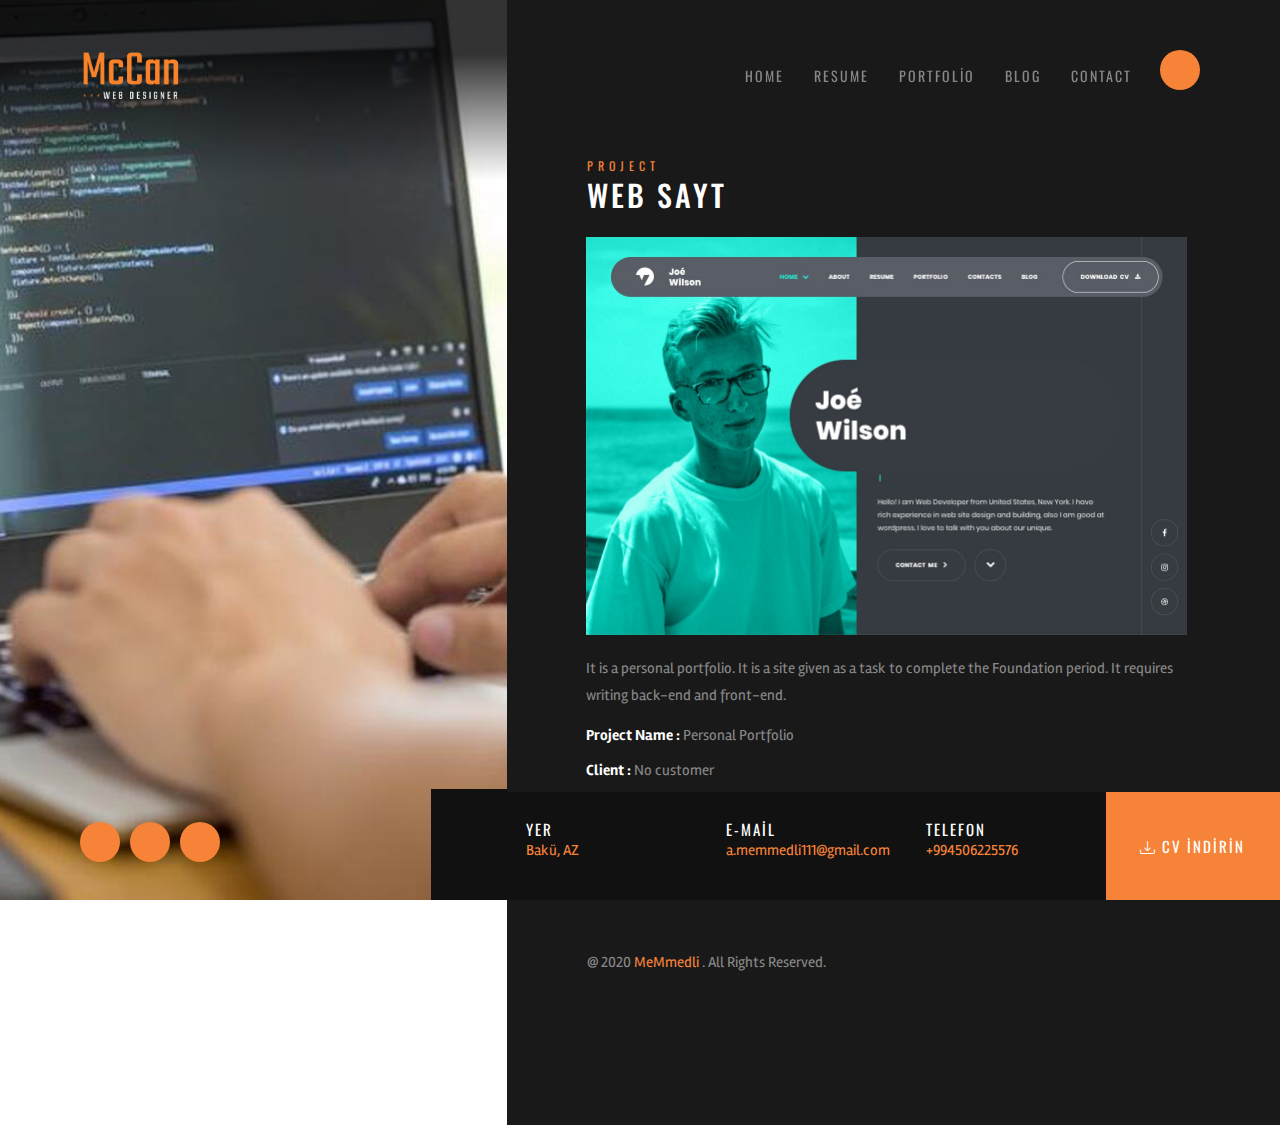
==== commit ab89b35c: "Personal Portfolio added" ====
--- a/projects.html
+++ b/projects.html
@@ -117,8 +117,8 @@
                 <div class="right__content__wrap p--relative">
                     <!-- Portfolio Projects Start -->
                     <div class="project">
-                        <h3 class="project__title__small">Layihə</h3>
-                        <h2 class="project__title">Cazibədar üslub</h2>
+                        <h3 class="project__title__small">Project</h3>
+                        <h2 class="project__title">Web Sayt</h2>
                         <div class="project__content">
                             <div class="container">
                                 <div class="project__box">
@@ -174,8 +174,8 @@
         <!-- Two Menu -->
         <div class="two__menu__wrapper">
             <h3 class="two__menu__wrapper__title__small">Web Developer</h3>
-            <h2 class="two__menu__wrapper__title">Araz Məmmədli</h2>
-            <img class="two__menu__wrapper__img" src="images/about.png" alt="About">
+            <h2 class="two__menu__wrapper__title">Araz Memmedli</h2>
+            <img class="two__menu__wrapper__img" src="images/abou1.jpg" alt="About">
             <p class="two__menu__wrapper__text">Hi, My name is Rory McCan. I am a Web Designer, and etiam accumsan scelerisque rhoncus. Nulla quis laoreet velit. Pelteqle quisu velleopha retra congue.</p>
             <a href="#" class="btn">Hire Me</a>
             <div class="seperator"></div>
--- a/css/style.css
+++ b/css/style.css
@@ -344,7 +344,7 @@
   height: 100%;
 }
 .container-fluid .left-side__bg__plan__img {
-  background-image: url(/images/main2.jpg);
+  background-image: url(../images/main2.jpg);
   width: 100%;
   height: 100%;
   background-repeat: no-repeat;
@@ -1614,6 +1614,15 @@
     right: 15px !important;
   }
 
+  .menu-overlay {
+    left: 0 !important;
+    width: 100% !important;
+  }
+  .menu-overlay::before {
+    position: static !important;
+    left: 0;
+  }
+
   .socials {
     display: none !important;
   }
